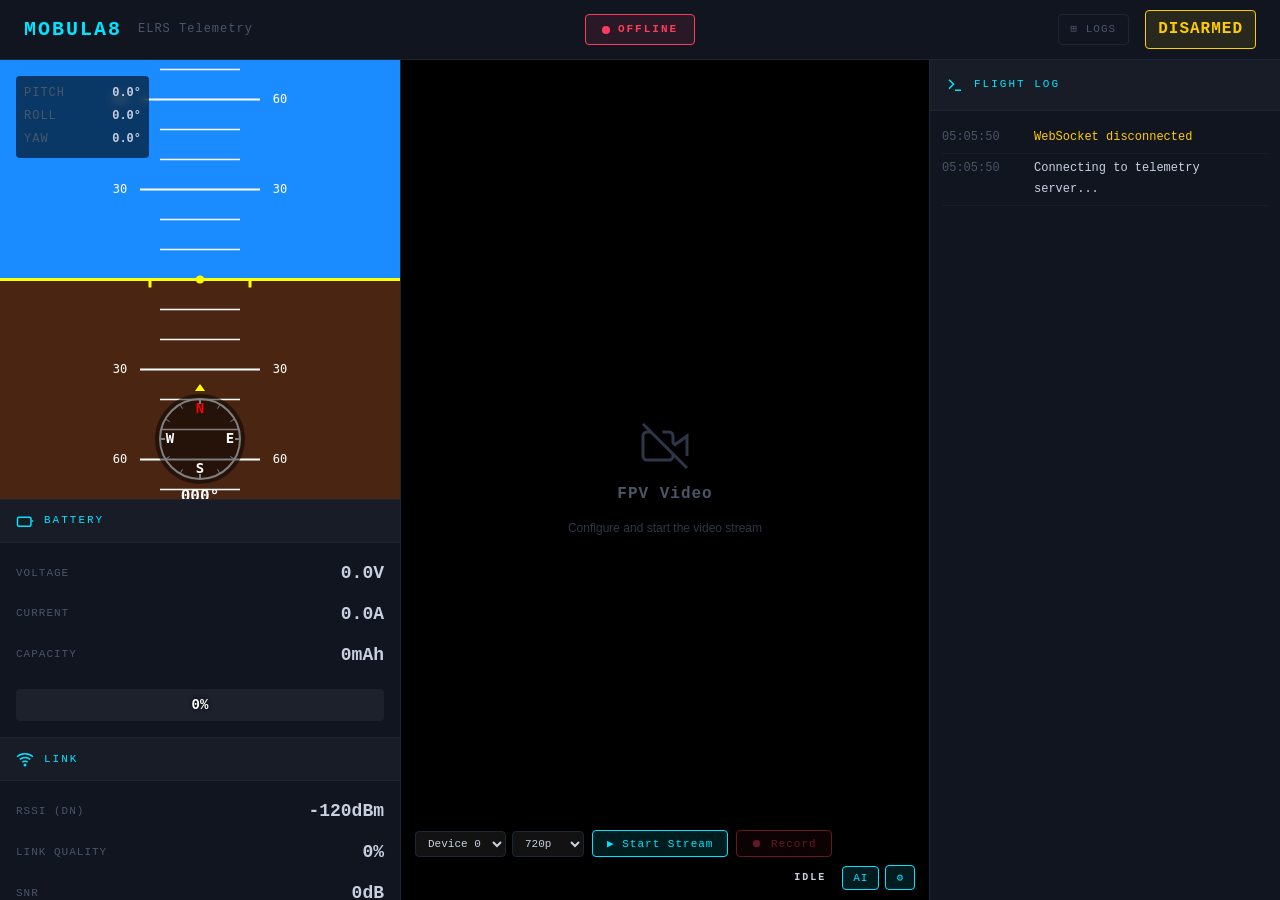
==== frontend/index.html @ e4573311 "2.5.0 — reestructuración: backend/ + frontend/ + docs/ y ARCHITECTURE.md Separación de responsabilid" ====
<!DOCTYPE html>
<html lang="en">
<head>
    <meta charset="UTF-8">
    <meta name="viewport" content="width=device-width, initial-scale=1.0">
    <title>ELRS Telemetry | Mobula8</title>
    <link rel="stylesheet" href="css/main.css">
    <style>
        /* ── Video Panel ── */
        .center-panel { position: relative; }

        .video-placeholder {
            position: absolute; inset: 0;
            display: flex; flex-direction: column;
            align-items: center; justify-content: center;
            gap: 12px; padding: 24px; text-align: center;
            background: #000;
        }
        .video-placeholder svg  { stroke: #2d3748; }
        .video-placeholder h3   { font-family: var(--font-mono); font-size: 16px; color: #4a5568; margin: 0; }
        .video-placeholder p    { font-size: 12px; color: #2d3748; margin: 0; }

        /* ── Video Controls ── */
        .video-controls {
            position: absolute; bottom: 0; left: 0; right: 0;
            display: flex; align-items: center; gap: 8px;
            padding: 10px 14px;
            background: linear-gradient(transparent, rgba(0,0,0,.85));
            flex-wrap: wrap;
        }
        .vc-group { display: flex; align-items: center; gap: 6px; }
        .vc-status-group { margin-left: auto; }

        .vc-select {
            background: rgba(255,255,255,.07);
            border: 1px solid #1e2535;
            color: var(--text-primary);
            font-family: var(--font-mono);
            font-size: 11px;
            padding: 5px 8px;
            border-radius: 4px;
            cursor: pointer;
        }
        .vc-select:focus { outline: none; border-color: var(--text-accent); }

        .vc-btn {
            font-family: var(--font-mono);
            font-size: 11px;
            letter-spacing: 1px;
            padding: 6px 14px;
            border-radius: 4px;
            border: none;
            cursor: pointer;
            transition: all .15s;
        }
        .vc-btn:disabled { opacity: .4; cursor: not-allowed; }
        .vc-btn-primary  { background: rgba(0,229,255,.12); color: var(--text-accent); border: 1px solid var(--text-accent); }
        .vc-btn-primary:hover:not(:disabled)  { background: rgba(0,229,255,.25); }
        .vc-btn-primary.active  { background: rgba(255,59,92,.12); color: var(--status-error); border-color: var(--status-error); }
        .vc-btn-danger   { background: rgba(255,59,92,.12); color: var(--status-error); border: 1px solid var(--status-error); }
        .vc-btn-danger:hover:not(:disabled)   { background: rgba(255,59,92,.25); }
        .vc-btn-danger.recording { background: rgba(255,59,92,.3); animation: blink .8s ease-in-out infinite; }

        @keyframes blink { 0%,100%{opacity:1} 50%{opacity:.5} }

        .vc-badge {
            font-family: var(--font-mono); font-size: 10px;
            letter-spacing: 2px; padding: 4px 10px;
            border-radius: 4px; font-weight: 700;
        }
        .vc-badge.idle        { background: rgba(255,255,255,.05); color: #4a5568; }
        .vc-badge.connecting  { background: rgba(255,204,0,.1);    color: var(--status-warning); }
        .vc-badge.connected   { background: rgba(0,255,136,.1);    color: var(--status-success); }
        .vc-badge.error       { background: rgba(255,59,92,.1);    color: var(--status-error); }

        .vc-rec-timer {
            font-family: var(--font-mono); font-size: 12px;
            color: var(--status-error); letter-spacing: 1px;
        }

        /* ── YOLO Panel ── */
        .yolo-panel {
            position: absolute; bottom: 44px; left: 0; right: 0;
            background: rgba(8, 12, 22, 0.97);
            border-top: 1px solid #1e2535;
            padding: 14px 16px 10px;
            display: none; flex-direction: column; gap: 10px;
            z-index: 10;
        }
        .yolo-panel.open { display: flex; }

        .yolo-header {
            display: flex; align-items: center; justify-content: space-between;
        }
        .yolo-title {
            font-family: var(--font-mono); font-size: 11px;
            color: var(--text-accent); letter-spacing: 2px;
        }
        .yolo-stats {
            font-family: var(--font-mono); font-size: 10px;
            color: var(--text-secondary);
        }
        .yolo-stats span { color: var(--text-accent); }

        /* badge sobre el video cuando YOLO está activo */
        .yolo-live-badge {
            position: absolute; top: 10px; right: 10px;
            background: rgba(0,229,255,.15); border: 1px solid var(--text-accent);
            color: var(--text-accent); font-family: var(--font-mono); font-size: 10px;
            letter-spacing: 2px; padding: 3px 8px; border-radius: 3px;
            display: none; pointer-events: none; z-index: 5;
        }
        .yolo-live-badge.visible { display: block; }

        /* ── Video Settings Panel ── */
        .video-settings-panel {
            position: absolute; bottom: 44px; left: 0; right: 0;
            background: rgba(8, 12, 22, 0.97);
            border-top: 1px solid #1e2535;
            padding: 14px 16px 10px;
            display: none; flex-direction: column; gap: 10px;
            z-index: 10;
        }
        .video-settings-panel.open { display: flex; }

        .vs-row {
            display: flex; align-items: center; gap: 10px;
        }
        .vs-label {
            font-family: var(--font-mono); font-size: 10px;
            color: var(--text-secondary); letter-spacing: 1px;
            width: 82px; flex-shrink: 0;
        }
        .vs-slider {
            flex: 1; height: 3px; cursor: pointer;
            accent-color: var(--text-accent);
        }
        .vs-value {
            font-family: var(--font-mono); font-size: 10px;
            color: var(--text-accent); width: 36px; text-align: right;
        }
    </style>
</head>
<body>
    <!-- Header -->
    <header class="app-header">
        <div class="header-left">
            <div class="logo">MOBULA8</div>
            <div class="session-info">ELRS Telemetry</div>
        </div>
        <div class="header-center">
            <div class="connection-status" id="connectionStatus">
                <span class="status-dot"></span>
                <span id="statusText">CONNECTING</span>
            </div>
        </div>
        <div class="header-right">
            <a href="/logs.html" style="font-family:var(--font-mono);font-size:11px;color:var(--text-secondary);text-decoration:none;padding:6px 12px;border:1px solid var(--border-color);border-radius:4px;letter-spacing:1px;" onmouseover="this.style.color='var(--text-accent)';this.style.borderColor='var(--text-accent)'" onmouseout="this.style.color='var(--text-secondary)';this.style.borderColor='var(--border-color)'">⊞ LOGS</a>
            <div class="flight-mode" id="flightMode">DISARMED</div>
        </div>
    </header>

    <!-- Main Grid -->
    <main class="main-grid">
        <!-- Left Panel: Horizon + Telemetry -->
        <section class="left-panel">
            <!-- Artificial Horizon -->
            <div class="horizon-container">
                <canvas id="horizonCanvas"></canvas>
                <div class="horizon-overlay">
                    <div class="attitude-values">
                        <div class="value-item">
                            <span class="label">PITCH</span>
                            <span class="value" id="pitchValue">0.0°</span>
                        </div>
                        <div class="value-item">
                            <span class="label">ROLL</span>
                            <span class="value" id="rollValue">0.0°</span>
                        </div>
                        <div class="value-item">
                            <span class="label">YAW</span>
                            <span class="value" id="yawValue">0.0°</span>
                        </div>
                    </div>
                </div>
            </div>

            <!-- Telemetry Panels -->
            <div class="telemetry-panels">
                <!-- Battery Widget -->
                <div class="telem-card">
                    <div class="card-header">
                        <svg width="18" height="18" viewBox="0 0 24 24" fill="none" stroke="currentColor" stroke-width="2">
                            <rect x="2" y="7" width="18" height="12" rx="2"/>
                            <path d="M22 11v2"/>
                        </svg>
                        <span>BATTERY</span>
                    </div>
                    <div class="card-body" id="batteryWidget">
                        <div class="metric">
                            <div class="metric-label">Voltage</div>
                            <div class="metric-value" id="batteryVoltage">0.0V</div>
                        </div>
                        <div class="metric">
                            <div class="metric-label">Current</div>
                            <div class="metric-value" id="batteryCurrent">0.0A</div>
                        </div>
                        <div class="metric">
                            <div class="metric-label">Capacity</div>
                            <div class="metric-value" id="batteryCapacity">0mAh</div>
                        </div>
                        <div class="battery-bar">
                            <div class="battery-fill" id="batteryFill" style="width: 0%"></div>
                            <span class="battery-percent" id="batteryPercent">0%</span>
                        </div>
                    </div>
                </div>

                <!-- Link Stats Widget -->
                <div class="telem-card">
                    <div class="card-header">
                        <svg width="18" height="18" viewBox="0 0 24 24" fill="none" stroke="currentColor" stroke-width="2">
                            <path d="M5 12.55a11 11 0 0 1 14.08 0"/>
                            <path d="M1.42 9a16 16 0 0 1 21.16 0"/>
                            <path d="M8.53 16.11a6 6 0 0 1 6.95 0"/>
                            <circle cx="12" cy="20" r="1"/>
                        </svg>
                        <span>LINK</span>
                    </div>
                    <div class="card-body" id="linkWidget">
                        <div class="metric">
                            <div class="metric-label">RSSI (DN)</div>
                            <div class="metric-value" id="linkRSSI">-120dBm</div>
                        </div>
                        <div class="metric">
                            <div class="metric-label">Link Quality</div>
                            <div class="metric-value" id="linkLQ">0%</div>
                        </div>
                        <div class="metric">
                            <div class="metric-label">SNR</div>
                            <div class="metric-value" id="linkSNR">0dB</div>
                        </div>
                        <div class="metric">
                            <div class="metric-label">RF Mode</div>
                            <div class="metric-value" id="linkRFMode">--</div>
                        </div>
                    </div>
                </div>
            </div>
        </section>

        <!-- Center Panel: FPV Video (WebRTC) -->
        <section class="center-panel" id="centerPanel">
            <!-- Video element -->
            <video id="fpvVideo" autoplay playsinline muted
                   style="width:100%;height:100%;object-fit:contain;background:#000;display:none;"></video>

            <!-- Overlay cuando no hay stream -->
            <div class="video-placeholder" id="videoPlaceholder">
                <svg width="48" height="48" viewBox="0 0 24 24" fill="none" stroke="currentColor" stroke-width="1.5">
                    <path d="M16 16v1a2 2 0 0 1-2 2H3a2 2 0 0 1-2-2V7a2 2 0 0 1 2-2h2m5.66 0H14a2 2 0 0 1 2 2v3.34l1 1L23 7v10"/>
                    <line x1="1" y1="1" x2="23" y2="23"/>
                </svg>
                <h3 id="videoStatusText">FPV Video</h3>
                <p id="videoStatusSub">Configure and start the video stream</p>
            </div>

            <!-- YOLO badge (visible cuando YOLO está activo) -->
            <div class="yolo-live-badge" id="yoloBadge">● AI</div>

            <!-- YOLO Panel (collapsible) -->
            <div class="yolo-panel" id="yoloPanel">
                <div class="yolo-header">
                    <span class="yolo-title">AI VISION — YOLO</span>
                    <span class="yolo-stats" id="yoloStats">
                        <span id="yoloFPS">--</span> FPS &nbsp;|&nbsp;
                        <span id="yoloCount">0</span> detections
                    </span>
                </div>
                <div class="vs-row">
                    <span class="vs-label">MODEL</span>
                    <select id="yoloModel" class="vc-select" style="flex:1;">
                        <option value="yolov8n.pt">yolov8n (fast)</option>
                        <option value="yolov8s.pt">yolov8s (balanced)</option>
                        <option value="yolov8m.pt">yolov8m (accurate)</option>
                    </select>
                </div>
                <div class="vs-row">
                    <span class="vs-label">CONFIDENCE</span>
                    <input type="range" class="vs-slider" id="yoloConf" min="10" max="95" value="50"
                           oninput="vsUpdateValue(this,'yoloConfVal')">
                    <span class="vs-value" id="yoloConfVal">50</span>
                </div>
                <div class="vs-row" style="justify-content:flex-end;gap:8px;padding-top:4px;">
                    <button class="vc-btn vc-btn-primary" id="btnYoloToggle"
                            onclick="yoloToggle()">▶ Enable AI</button>
                </div>
            </div>

            <!-- Video Settings Panel (collapsible) -->
            <div class="video-settings-panel" id="videoSettingsPanel">
                <div class="vs-row">
                    <span class="vs-label">BRIGHTNESS</span>
                    <input type="range" class="vs-slider" id="vsBrightness" min="-100" max="100" value="0"
                           oninput="vsUpdateValue(this,'vsBrightnessVal')">
                    <span class="vs-value" id="vsBrightnessVal">0</span>
                </div>
                <div class="vs-row">
                    <span class="vs-label">CONTRAST</span>
                    <input type="range" class="vs-slider" id="vsContrast" min="0" max="100" value="32"
                           oninput="vsUpdateValue(this,'vsContrastVal')">
                    <span class="vs-value" id="vsContrastVal">32</span>
                </div>
                <div class="vs-row">
                    <span class="vs-label">SATURATION</span>
                    <input type="range" class="vs-slider" id="vsSaturation" min="0" max="200" value="60"
                           oninput="vsUpdateValue(this,'vsSaturationVal')">
                    <span class="vs-value" id="vsSaturationVal">60</span>
                </div>
                <div class="vs-row">
                    <span class="vs-label">GAMMA</span>
                    <input type="range" class="vs-slider" id="vsGamma" min="10" max="300" value="100"
                           oninput="vsUpdateGamma(this)">
                    <span class="vs-value" id="vsGammaVal">1.0</span>
                </div>
                <div class="vs-row" style="justify-content:flex-end;gap:8px;padding-top:4px;">
                    <button class="vc-btn vc-btn-primary" onclick="vsRefreshDevices()">↻ Refresh</button>
                    <button class="vc-btn vc-btn-primary" onclick="vsApplyConfig()">✓ Apply</button>
                </div>
            </div>

            <!-- Video Controls Bar -->
            <div class="video-controls" id="videoControls">
                <!-- Device selector -->
                <div class="vc-group">
                    <select id="deviceSelect" class="vc-select" title="Capture device">
                        <option value="0">Device 0</option>
                    </select>
                    <select id="resSelect" class="vc-select" title="Resolution">
                        <option value="1280x720">720p</option>
                        <option value="1920x1080">1080p</option>
                        <option value="640x480">480p</option>
                    </select>
                </div>

                <!-- Stream control -->
                <div class="vc-group">
                    <button id="btnStream" class="vc-btn vc-btn-primary" onclick="videoToggle()">
                        ▶ Start Stream
                    </button>
                </div>

                <!-- Recording control -->
                <div class="vc-group">
                    <button id="btnRecord" class="vc-btn vc-btn-danger" onclick="recordToggle()" disabled>
                        ⏺ Record
                    </button>
                    <span class="vc-rec-timer" id="recTimer" style="display:none">⏺ 00:00</span>
                </div>

                <!-- Stream status + panel toggles -->
                <div class="vc-group vc-status-group">
                    <span class="vc-badge" id="vcBadge">IDLE</span>
                    <button class="vc-btn vc-btn-primary" id="btnAI"
                            onclick="toggleYoloPanel()" title="AI Vision" style="padding:5px 10px;">AI</button>
                    <button class="vc-btn vc-btn-primary" id="btnSettings"
                            onclick="toggleVideoSettings()" title="Video settings" style="padding:5px 10px;">⚙</button>
                </div>
            </div>
        </section>

        <!-- Right Panel: Flight Log -->
        <section class="right-panel">
            <div class="flight-log">
                <div class="log-header">
                    <svg width="18" height="18" viewBox="0 0 24 24" fill="none" stroke="currentColor" stroke-width="2">
                        <polyline points="4 17 10 11 4 5"/>
                        <line x1="12" y1="19" x2="20" y2="19"/>
                    </svg>
                    <span>FLIGHT LOG</span>
                </div>
                <div class="log-container" id="logContainer">
                    <div class="log-empty">Waiting for telemetry...</div>
                </div>
            </div>
        </section>
    </main>

    <!-- Scripts -->
    <script type="module" src="js/app.js"></script>
    <script type="module">
        import { VideoPlayer } from './js/modules/VideoPlayer.js';

        // ── State ──────────────────────────────────
        let player      = null;
        let recInterval = null;
        let recSeconds  = 0;
        let streaming   = false;

        // ── Init ───────────────────────────────────
        async function initVideo() {
            const videoEl = document.getElementById('fpvVideo');
            player = new VideoPlayer(videoEl, {
                onStateChange: updateVideoUI,
                onError:       (msg) => console.error('[VideoPlayer]', msg),
            });

            await loadDevices();
            await loadCurrentConfig();
        }

        async function loadDevices() {
            try {
                const devices = await player.getDevices();
                const sel     = document.getElementById('deviceSelect');
                sel.innerHTML = devices.length > 0
                    ? devices.map(d => `<option value="${d.id}">${d.name} (${d.width}x${d.height})</option>`).join('')
                    : '<option value="0">Device 0 (default)</option>';
            } catch (_) {
                // Backend sin módulo de video o sin iniciar
            }
        }

        // ── Video Settings ──────────────────────────
        // ── YOLO panel ───────────────────────────────
        let yoloEnabled   = false;
        let yoloStatTimer = null;

        window.toggleYoloPanel = function () {
            const panel = document.getElementById('yoloPanel');
            const isOpen = panel.classList.toggle('open');
            // Cerrar settings si se abre YOLO
            if (isOpen) document.getElementById('videoSettingsPanel').classList.remove('open');
            if (isOpen) loadYoloModels();
        };

        async function loadYoloModels() {
            try {
                const r = await fetch('/api/yolo/models');
                if (!r.ok) return;
                const data = await r.json();
                const sel  = document.getElementById('yoloModel');
                const all  = [...new Set([...data.defaults, ...data.custom])];
                sel.innerHTML = all.map(m =>
                    `<option value="${m}"${m === 'yolov8n.pt' ? ' selected' : ''}>${m}</option>`
                ).join('');
                if (data.custom.length > 0) {
                    const grp = document.createElement('optgroup');
                    grp.label = 'Custom';
                    data.custom.forEach(m => {
                        const o = document.createElement('option');
                        o.value = m; o.textContent = m;
                        grp.appendChild(o);
                    });
                }
            } catch (_) {}
        }

        window.yoloToggle = async function () {
            const btn   = document.getElementById('btnYoloToggle');
            const model = document.getElementById('yoloModel').value;
            const conf  = parseInt(document.getElementById('yoloConf').value) / 100;

            if (yoloEnabled) {
                // Deshabilitar
                await fetch('/api/yolo/config', {
                    method: 'POST', headers: { 'Content-Type': 'application/json' },
                    body: JSON.stringify({ enabled: false, model, confidence: conf }),
                });
                yoloEnabled = false;
                btn.textContent = '▶ Enable AI';
                btn.classList.remove('active');
                document.getElementById('yoloBadge').classList.remove('visible');
                clearInterval(yoloStatTimer); yoloStatTimer = null;
            } else {
                // Habilitar — puede tardar (descarga modelo)
                btn.textContent = '⏳ Loading...';
                btn.disabled    = true;
                try {
                    const r = await fetch('/api/yolo/config', {
                        method: 'POST', headers: { 'Content-Type': 'application/json' },
                        body: JSON.stringify({ enabled: true, model, confidence: conf }),
                    });
                    const data = await r.json();
                    if (r.ok && data.enabled) {
                        yoloEnabled = true;
                        btn.textContent = '■ Disable AI';
                        btn.classList.add('active');
                        document.getElementById('yoloBadge').classList.add('visible');
                        yoloStatTimer = setInterval(pollYoloStats, 1500);
                    } else {
                        btn.textContent = '▶ Enable AI';
                        console.error('[YOLO]', data.error || 'Error');
                    }
                } catch (e) {
                    btn.textContent = '▶ Enable AI';
                    console.error('[YOLO]', e);
                }
                btn.disabled = false;
            }
        };

        async function pollYoloStats() {
            try {
                const r    = await fetch('/api/yolo/status');
                const data = await r.json();
                if (data.model_loaded) {
                    document.getElementById('yoloFPS').textContent   = data.inf_fps ?? '--';
                    document.getElementById('yoloCount').textContent = data.detection_count ?? 0;
                }
            } catch (_) {}
        }

        window.toggleVideoSettings = function () {
            const panel = document.getElementById('videoSettingsPanel');
            const isOpen = panel.classList.toggle('open');
            // Cerrar YOLO si se abre settings
            if (isOpen) document.getElementById('yoloPanel').classList.remove('open');
        };

        window.vsUpdateValue = function (el, valId) {
            document.getElementById(valId).textContent = el.value;
        };

        window.vsUpdateGamma = function (el) {
            document.getElementById('vsGammaVal').textContent = (el.value / 100).toFixed(1);
        };

        window.vsRefreshDevices = function () { loadDevices(); };

        window.vsApplyConfig = async function () {
            const brightness = parseInt(document.getElementById('vsBrightness').value);
            const contrast   = parseInt(document.getElementById('vsContrast').value);
            const saturation = parseInt(document.getElementById('vsSaturation').value);
            const gamma      = parseInt(document.getElementById('vsGamma').value) / 100;
            try {
                await fetch('/api/video/config', {
                    method:  'POST',
                    headers: { 'Content-Type': 'application/json' },
                    body:    JSON.stringify({ brightness, contrast, saturation, gamma }),
                });
            } catch (e) {
                console.error('[VideoSettings]', e);
            }
        };

        async function loadCurrentConfig() {
            try {
                const r = await fetch('/api/video/config');
                if (!r.ok) return;
                const cfg = await r.json();
                const setSlider = (id, valId, val) => {
                    document.getElementById(id).value = val;
                    document.getElementById(valId).textContent = val;
                };
                setSlider('vsBrightness', 'vsBrightnessVal', cfg.brightness ?? 0);
                setSlider('vsContrast',   'vsContrastVal',   cfg.contrast   ?? 32);
                setSlider('vsSaturation', 'vsSaturationVal', cfg.saturation ?? 60);
                const gv = Math.round((cfg.gamma ?? 1.0) * 100);
                document.getElementById('vsGamma').value = gv;
                document.getElementById('vsGammaVal').textContent = (cfg.gamma ?? 1.0).toFixed(1);
            } catch (_) {}
        }

        // ── Stream toggle ───────────────────────────
        window.videoToggle = async function () {
            if (!player) return;

            if (streaming) {
                // Detener
                if (player.recording) await recordToggle();
                await player.disconnect();
                streaming = false;
                document.getElementById('fpvVideo').style.display       = 'none';
                document.getElementById('videoPlaceholder').style.display = '';
            } else {
                // Iniciar
                const [w, h] = document.getElementById('resSelect').value.split('x').map(Number);
                const device = parseInt(document.getElementById('deviceSelect').value);
                streaming = true;
                await player.connect({ device_id: device, width: w, height: h, fps: 30 });
            }
        };

        // ── Record toggle ───────────────────────────
        window.recordToggle = async function () {
            if (!player || !streaming) return;

            if (player.recording) {
                await player.stopRecording();
                clearInterval(recInterval);
                recInterval = null;
                document.getElementById('recTimer').style.display = 'none';
            } else {
                await player.startRecording();
                recSeconds  = 0;
                recInterval = setInterval(() => {
                    recSeconds++;
                    const m = String(Math.floor(recSeconds / 60)).padStart(2, '0');
                    const s = String(recSeconds % 60).padStart(2, '0');
                    document.getElementById('recTimer').textContent = `⏺ ${m}:${s}`;
                }, 1000);
                document.getElementById('recTimer').style.display = '';
            }
        };

        // ── Update UI ───────────────────────────────
        function updateVideoUI({ state, recording }) {
            // FIX v2.4.1: sincronizar el flag `streaming` con el estado real.
            // Antes, tras un error, `streaming` quedaba en true y el botón
            // "Retry" ejecutaba disconnect() en lugar de reconectar.
            streaming = (state === 'connected' || state === 'connecting');

            const badge    = document.getElementById('vcBadge');
            const btnStr   = document.getElementById('btnStream');
            const btnRec   = document.getElementById('btnRecord');
            const videoEl  = document.getElementById('fpvVideo');
            const placeholder = document.getElementById('videoPlaceholder');
            const statusTxt   = document.getElementById('videoStatusText');
            const statusSub   = document.getElementById('videoStatusSub');

            // Badge
            badge.className  = `vc-badge ${state}`;
            badge.textContent = state.toUpperCase();

            // Stream button
            if (state === 'connecting') {
                btnStr.textContent = '⏳ Connecting...';
                btnStr.disabled    = true;
                btnStr.className   = 'vc-btn vc-btn-primary';
            } else if (state === 'connected') {
                btnStr.textContent = '■ Stop Stream';
                btnStr.disabled    = false;
                btnStr.className   = 'vc-btn vc-btn-primary active';
                btnRec.disabled    = false;
                videoEl.style.display       = 'block';
                placeholder.style.display   = 'none';
            } else if (state === 'error') {
                btnStr.textContent = '▶ Retry';
                btnStr.disabled    = false;
                btnStr.className   = 'vc-btn vc-btn-primary';
                statusTxt.textContent = 'Connection Error';
                statusSub.textContent = 'Check that the capture device is connected';
                placeholder.style.display   = '';
                videoEl.style.display       = 'none';
                btnRec.disabled = true;
            } else {
                btnStr.textContent = '▶ Start Stream';
                btnStr.disabled    = false;
                btnStr.className   = 'vc-btn vc-btn-primary';
                btnRec.disabled    = true;
            }

            // Record button
            if (recording) {
                btnRec.textContent = '⏹ Stop Rec';
                btnRec.className   = 'vc-btn vc-btn-danger recording';
            } else {
                btnRec.textContent = '⏺ Record';
                btnRec.className   = 'vc-btn vc-btn-danger';
            }
        }

        // Arrancar cuando el DOM esté listo
        document.addEventListener('DOMContentLoaded', initVideo);
    </script>
</body>
</html>
---- frontend/css/main.css ----
/* ═══════════════════════════════════════════════════════════════
   ELRS Telemetry UI - Main Stylesheet
   Vanilla JS - Zero dependencies
   ═══════════════════════════════════════════════════════════════ */

/* ── CSS Variables (Design Tokens) ── */
:root {
    /* Colors */
    --bg-primary: #0a0c10;
    --bg-secondary: #111520;
    --bg-tertiary: #1e2535;
    --border-color: #1e2535;
    
    --text-primary: #c8d0e0;
    --text-secondary: #4a5568;
    --text-accent: #00e5ff;
    
    --status-success: #00ff88;
    --status-warning: #ffcc00;
    --status-error: #ff3b5c;
    
    /* Spacing */
    --space-xs: 4px;
    --space-sm: 8px;
    --space-md: 16px;
    --space-lg: 24px;
    --space-xl: 32px;
    
    /* Typography */
    --font-mono: 'Courier New', Consolas, monospace;
    --font-sans: -apple-system, BlinkMacSystemFont, 'Segoe UI', sans-serif;
    
    /* Transitions */
    --transition-fast: 0.15s ease;
    --transition-normal: 0.3s ease;
}

/* ── Reset ── */
*, *::before, *::after {
    box-sizing: border-box;
    margin: 0;
    padding: 0;
}

html, body {
    width: 100%;
    height: 100%;
    overflow: hidden;
}

body {
    font-family: var(--font-sans);
    background: var(--bg-primary);
    color: var(--text-primary);
    line-height: 1.6;
    -webkit-font-smoothing: antialiased;
    -moz-osx-font-smoothing: grayscale;
}

/* ── Header ── */
.app-header {
    height: 60px;
    background: var(--bg-secondary);
    border-bottom: 1px solid var(--border-color);
    display: grid;
    grid-template-columns: 1fr auto 1fr;
    align-items: center;
    padding: 0 var(--space-lg);
    gap: var(--space-lg);
    flex-shrink: 0;
}

.header-left,
.header-right {
    display: flex;
    align-items: center;
    gap: var(--space-md);
}

.header-right {
    justify-content: flex-end;
}

.logo {
    font-family: var(--font-mono);
    font-size: 20px;
    font-weight: 700;
    color: var(--text-accent);
    letter-spacing: 2px;
}

.session-info {
    font-family: var(--font-mono);
    font-size: 12px;
    color: var(--text-secondary);
    letter-spacing: 1px;
}

.connection-status {
    display: flex;
    align-items: center;
    gap: var(--space-sm);
    padding: 6px 16px;
    border-radius: 4px;
    font-family: var(--font-mono);
    font-size: 11px;
    letter-spacing: 2px;
    font-weight: 600;
    transition: all var(--transition-normal);
}

.connection-status.connected {
    background: rgba(0, 255, 136, 0.1);
    color: var(--status-success);
    border: 1px solid var(--status-success);
}

.connection-status.connecting {
    background: rgba(255, 204, 0, 0.1);
    color: var(--status-warning);
    border: 1px solid var(--status-warning);
}

.connection-status.disconnected {
    background: rgba(255, 59, 92, 0.1);
    color: var(--status-error);
    border: 1px solid var(--status-error);
}

.status-dot {
    width: 8px;
    height: 8px;
    border-radius: 50%;
    background: currentColor;
    animation: pulse 2s ease-in-out infinite;
}

@keyframes pulse {
    0%, 100% { opacity: 1; }
    50% { opacity: 0.4; }
}

.flight-mode {
    font-family: var(--font-mono);
    font-size: 16px;
    font-weight: 700;
    color: var(--status-warning);
    letter-spacing: 1px;
    padding: 6px 12px;
    background: rgba(255, 204, 0, 0.1);
    border: 1px solid var(--status-warning);
    border-radius: 4px;
}

/* ── Main Grid Layout ── */
.main-grid {
    display: grid;
    grid-template-columns: 400px 1fr 350px;
    gap: 1px;
    background: var(--border-color);
    height: calc(100vh - 60px);
    overflow: hidden;
}

.left-panel,
.center-panel,
.right-panel {
    background: var(--bg-primary);
    overflow: hidden;
    display: flex;
    flex-direction: column;
}

/* ── Left Panel ── */
.left-panel {
    gap: 1px;
    background: var(--border-color);
}

/* Artificial Horizon Container */
.horizon-container {
    flex: 1;
    background: #000;
    position: relative;
    min-height: 300px;
}

#horizonCanvas {
    width: 100%;
    height: 100%;
    display: block;
}

.horizon-overlay {
    position: absolute;
    top: var(--space-md);
    left: var(--space-md);
    background: rgba(0, 0, 0, 0.6);
    padding: var(--space-sm);
    border-radius: 4px;
    backdrop-filter: blur(4px);
}

.attitude-values {
    display: flex;
    flex-direction: column;
    gap: var(--space-xs);
}

.value-item {
    display: flex;
    justify-content: space-between;
    gap: var(--space-md);
    font-family: var(--font-mono);
    font-size: 12px;
}

.value-item .label {
    color: var(--text-secondary);
    letter-spacing: 1px;
}

.value-item .value {
    color: var(--text-primary);
    font-weight: 600;
    min-width: 60px;
    text-align: right;
}

/* Telemetry Panels */
.telemetry-panels {
    display: flex;
    flex-direction: column;
    gap: 1px;
    background: var(--border-color);
    max-height: 400px;
    overflow-y: auto;
}

.telem-card {
    background: var(--bg-secondary);
}

.card-header {
    display: flex;
    align-items: center;
    gap: 10px;
    padding: 12px 16px;
    background: rgba(255, 255, 255, 0.03);
    border-bottom: 1px solid var(--border-color);
    font-family: var(--font-mono);
    font-size: 11px;
    letter-spacing: 2px;
    color: var(--text-accent);
}

.card-header svg {
    stroke: currentColor;
}

.card-body {
    padding: var(--space-md);
    display: flex;
    flex-direction: column;
    gap: 12px;
}

.metric {
    display: flex;
    justify-content: space-between;
    align-items: center;
}

.metric-label {
    font-size: 11px;
    color: var(--text-secondary);
    font-family: var(--font-mono);
    letter-spacing: 1px;
    text-transform: uppercase;
}

.metric-value {
    font-size: 18px;
    font-weight: 600;
    font-family: var(--font-mono);
    color: var(--text-primary);
    transition: color var(--transition-normal);
}

/* Battery Bar */
.battery-bar {
    position: relative;
    height: 32px;
    background: rgba(255, 255, 255, 0.05);
    border-radius: 4px;
    overflow: hidden;
    margin-top: var(--space-sm);
}

.battery-fill {
    height: 100%;
    transition: width var(--transition-normal), background var(--transition-normal);
    background: var(--status-success);
}

.battery-percent {
    position: absolute;
    top: 50%;
    left: 50%;
    transform: translate(-50%, -50%);
    font-family: var(--font-mono);
    font-size: 14px;
    font-weight: 700;
    color: #fff;
    text-shadow: 0 0 4px #000;
}

/* ── Center Panel (Video) ── */
.video-placeholder {
    display: flex;
    flex-direction: column;
    align-items: center;
    justify-content: center;
    height: 100%;
    gap: var(--space-md);
    padding: var(--space-xl);
    text-align: center;
}

.video-placeholder svg {
    stroke: var(--text-secondary);
}

.video-placeholder h3 {
    font-family: var(--font-mono);
    font-size: 18px;
    color: var(--text-primary);
    letter-spacing: 1px;
}

.video-placeholder p {
    font-size: 14px;
    color: var(--text-secondary);
}

.video-info {
    display: flex;
    flex-direction: column;
    gap: var(--space-sm);
    margin-top: var(--space-lg);
    padding: var(--space-md);
    background: rgba(255, 255, 255, 0.02);
    border: 1px solid var(--border-color);
    border-radius: 6px;
    min-width: 300px;
}

.info-item {
    display: flex;
    justify-content: space-between;
    align-items: center;
    font-family: var(--font-mono);
    font-size: 12px;
}

.info-item .label {
    color: var(--text-secondary);
    letter-spacing: 1px;
}

.info-item .value {
    color: var(--text-primary);
    font-weight: 600;
}

/* ── Right Panel (Flight Log) ── */
.flight-log {
    display: flex;
    flex-direction: column;
    height: 100%;
    background: var(--bg-secondary);
}

.log-header {
    display: flex;
    align-items: center;
    gap: 10px;
    padding: var(--space-md);
    background: rgba(255, 255, 255, 0.03);
    border-bottom: 1px solid var(--border-color);
    font-family: var(--font-mono);
    font-size: 11px;
    letter-spacing: 2px;
    color: var(--text-accent);
}

.log-header svg {
    stroke: currentColor;
}

.log-container {
    flex: 1;
    padding: 12px;
    overflow-y: auto;
    font-family: var(--font-mono);
    font-size: 12px;
    line-height: 1.8;
}

.log-container::-webkit-scrollbar {
    width: 6px;
}

.log-container::-webkit-scrollbar-track {
    background: rgba(255, 255, 255, 0.02);
}

.log-container::-webkit-scrollbar-thumb {
    background: rgba(255, 255, 255, 0.1);
    border-radius: 3px;
}

.log-empty {
    color: var(--text-secondary);
    text-align: center;
    padding: var(--space-lg);
    font-style: italic;
}

.log-entry {
    display: flex;
    gap: 12px;
    padding: 4px 0;
    border-bottom: 1px solid rgba(255, 255, 255, 0.03);
}

.log-timestamp {
    color: var(--text-secondary);
    min-width: 80px;
    flex-shrink: 0;
}

.log-message {
    flex: 1;
    color: var(--text-primary);
}

.log-message.success { color: var(--status-success); }
.log-message.warning { color: var(--status-warning); }
.log-message.error { color: var(--status-error); }

/* ── Responsive ── */
@media (max-width: 1200px) {
    .main-grid {
        grid-template-columns: 350px 1fr 300px;
    }
}

@media (max-width: 900px) {
    .main-grid {
        grid-template-columns: 1fr;
        grid-template-rows: 1fr auto auto;
    }
    
    .right-panel {
        max-height: 200px;
    }
}

@media (max-width: 600px) {
    .app-header {
        grid-template-columns: 1fr;
        height: auto;
        padding: var(--space-sm);
    }
    
    .header-center,
    .header-right {
        justify-content: center;
    }
    
    .main-grid {
        height: calc(100vh - 120px);
    }
}
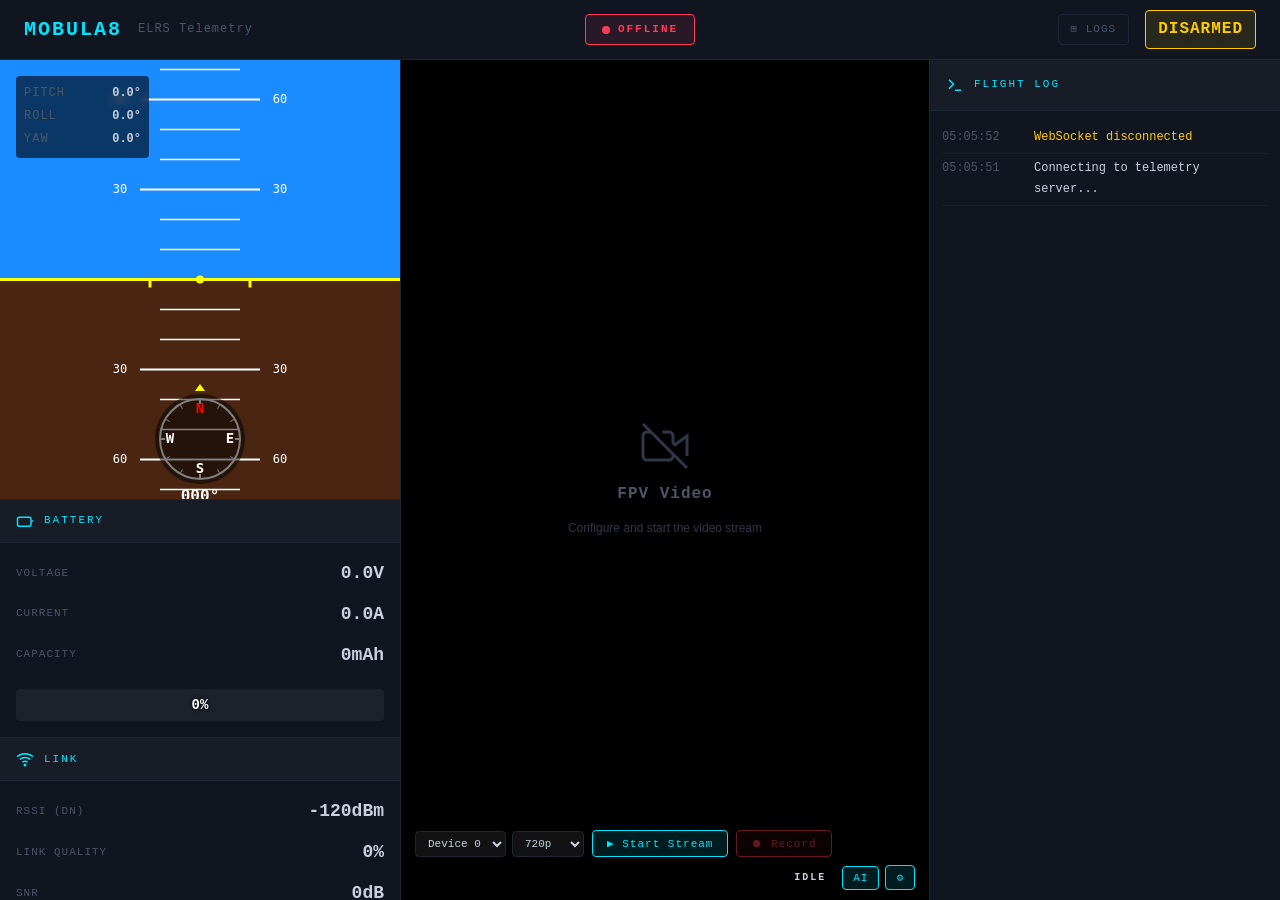
==== commit e5f6235d: "2.6.0 — pipeline de visión: cascada seg+YOLO desacoplada del stream, LatencyGovernor y guía de fine-" ====
--- a/frontend/index.html
+++ b/frontend/index.html
@@ -268,17 +268,19 @@
             <!-- YOLO badge (visible cuando YOLO está activo) -->
             <div class="yolo-live-badge" id="yoloBadge">● AI</div>
 
-            <!-- YOLO Panel (collapsible) -->
+            <!-- AI Vision Panel (collapsible): segmentación + detección YOLO -->
             <div class="yolo-panel" id="yoloPanel">
                 <div class="yolo-header">
-                    <span class="yolo-title">AI VISION — YOLO</span>
+                    <span class="yolo-title">AI VISION — SEG + YOLO</span>
                     <span class="yolo-stats" id="yoloStats">
                         <span id="yoloFPS">--</span> FPS &nbsp;|&nbsp;
-                        <span id="yoloCount">0</span> detections
+                        <span id="yoloCount">0</span> det &nbsp;|&nbsp;
+                        <span id="visionLat">--</span> ms &nbsp;|&nbsp;
+                        Vmax <span id="visionVmax">--</span> m/s
                     </span>
                 </div>
                 <div class="vs-row">
-                    <span class="vs-label">MODEL</span>
+                    <span class="vs-label">DETECT</span>
                     <select id="yoloModel" class="vc-select" style="flex:1;">
                         <option value="yolov8n.pt">yolov8n (fast)</option>
                         <option value="yolov8s.pt">yolov8s (balanced)</option>
@@ -291,9 +293,22 @@
                            oninput="vsUpdateValue(this,'yoloConfVal')">
                     <span class="vs-value" id="yoloConfVal">50</span>
                 </div>
+                <div class="vs-row">
+                    <span class="vs-label">SEGMENT</span>
+                    <select id="segModel" class="vc-select" style="flex:1;">
+                        <option value="yolov8n-seg.pt">yolov8n-seg (fast)</option>
+                        <option value="yolov8s-seg.pt">yolov8s-seg (accurate)</option>
+                    </select>
+                    <select id="segFocus" class="vc-select" title="mask: suprime el fondo antes del detector | overlay: solo visual">
+                        <option value="mask">mask</option>
+                        <option value="overlay">overlay</option>
+                    </select>
+                </div>
                 <div class="vs-row" style="justify-content:flex-end;gap:8px;padding-top:4px;">
+                    <button class="vc-btn vc-btn-primary" id="btnSegToggle"
+                            onclick="segToggle()">▶ Enable SEG</button>
                     <button class="vc-btn vc-btn-primary" id="btnYoloToggle"
-                            onclick="yoloToggle()">▶ Enable AI</button>
+                            onclick="yoloToggle()">▶ Enable DETECT</button>
                 </div>
             </div>
 
@@ -422,92 +437,102 @@
         }
 
         // ── Video Settings ──────────────────────────
-        // ── YOLO panel ───────────────────────────────
-        let yoloEnabled   = false;
-        let yoloStatTimer = null;
+        // ── AI Vision panel (segmentación + detección) ──
+        let yoloEnabled     = false;
+        let segEnabled      = false;
+        let visionStatTimer = null;
 
         window.toggleYoloPanel = function () {
             const panel = document.getElementById('yoloPanel');
             const isOpen = panel.classList.toggle('open');
-            // Cerrar settings si se abre YOLO
+            // Cerrar settings si se abre el panel AI
             if (isOpen) document.getElementById('videoSettingsPanel').classList.remove('open');
-            if (isOpen) loadYoloModels();
-        };
-
-        async function loadYoloModels() {
+            if (isOpen) loadVisionModels();
+        };
+
+        function fillModelSelect(selId, models, preferred) {
+            const all = [...new Set([...models.defaults, ...models.custom])];
+            document.getElementById(selId).innerHTML = all.map(m =>
+                `<option value="${m}"${m === preferred ? ' selected' : ''}>${m}</option>`
+            ).join('');
+        }
+
+        async function loadVisionModels() {
             try {
-                const r = await fetch('/api/yolo/models');
+                const r = await fetch('/api/vision/models');
                 if (!r.ok) return;
                 const data = await r.json();
-                const sel  = document.getElementById('yoloModel');
-                const all  = [...new Set([...data.defaults, ...data.custom])];
-                sel.innerHTML = all.map(m =>
-                    `<option value="${m}"${m === 'yolov8n.pt' ? ' selected' : ''}>${m}</option>`
-                ).join('');
-                if (data.custom.length > 0) {
-                    const grp = document.createElement('optgroup');
-                    grp.label = 'Custom';
-                    data.custom.forEach(m => {
-                        const o = document.createElement('option');
-                        o.value = m; o.textContent = m;
-                        grp.appendChild(o);
-                    });
-                }
+                fillModelSelect('yoloModel', data.detection,    'yolov8n.pt');
+                fillModelSelect('segModel',  data.segmentation, 'yolov8n-seg.pt');
             } catch (_) {}
+        }
+
+        function updateVisionUI() {
+            const anyOn = yoloEnabled || segEnabled;
+            document.getElementById('yoloBadge').classList.toggle('visible', anyOn);
+            if (anyOn && !visionStatTimer) {
+                visionStatTimer = setInterval(pollVisionStats, 1500);
+            } else if (!anyOn && visionStatTimer) {
+                clearInterval(visionStatTimer); visionStatTimer = null;
+            }
+        }
+
+        async function toggleStage(btn, url, body, enabling, labelOn, labelOff) {
+            btn.textContent = '⏳ Loading...';
+            btn.disabled    = true;
+            let ok = false;
+            try {
+                const r    = await fetch(url, {
+                    method: 'POST', headers: { 'Content-Type': 'application/json' },
+                    body: JSON.stringify(body),
+                });
+                const data = await r.json();
+                ok = r.ok && data.enabled === enabling;
+                if (!ok) console.error('[Vision]', data.error || 'Error');
+            } catch (e) {
+                console.error('[Vision]', e);
+            }
+            const on = enabling ? ok : !ok;
+            btn.textContent = on ? labelOn : labelOff;
+            btn.classList.toggle('active', on);
+            btn.disabled = false;
+            return ok;
         }
 
         window.yoloToggle = async function () {
             const btn   = document.getElementById('btnYoloToggle');
             const model = document.getElementById('yoloModel').value;
             const conf  = parseInt(document.getElementById('yoloConf').value) / 100;
-
-            if (yoloEnabled) {
-                // Deshabilitar
-                await fetch('/api/yolo/config', {
-                    method: 'POST', headers: { 'Content-Type': 'application/json' },
-                    body: JSON.stringify({ enabled: false, model, confidence: conf }),
-                });
-                yoloEnabled = false;
-                btn.textContent = '▶ Enable AI';
-                btn.classList.remove('active');
-                document.getElementById('yoloBadge').classList.remove('visible');
-                clearInterval(yoloStatTimer); yoloStatTimer = null;
-            } else {
-                // Habilitar — puede tardar (descarga modelo)
-                btn.textContent = '⏳ Loading...';
-                btn.disabled    = true;
-                try {
-                    const r = await fetch('/api/yolo/config', {
-                        method: 'POST', headers: { 'Content-Type': 'application/json' },
-                        body: JSON.stringify({ enabled: true, model, confidence: conf }),
-                    });
-                    const data = await r.json();
-                    if (r.ok && data.enabled) {
-                        yoloEnabled = true;
-                        btn.textContent = '■ Disable AI';
-                        btn.classList.add('active');
-                        document.getElementById('yoloBadge').classList.add('visible');
-                        yoloStatTimer = setInterval(pollYoloStats, 1500);
-                    } else {
-                        btn.textContent = '▶ Enable AI';
-                        console.error('[YOLO]', data.error || 'Error');
-                    }
-                } catch (e) {
-                    btn.textContent = '▶ Enable AI';
-                    console.error('[YOLO]', e);
-                }
-                btn.disabled = false;
-            }
-        };
-
-        async function pollYoloStats() {
+            const ok = await toggleStage(btn, '/api/yolo/config',
+                { enabled: !yoloEnabled, model, confidence: conf },
+                !yoloEnabled, '■ Disable DETECT', '▶ Enable DETECT');
+            if (ok) yoloEnabled = !yoloEnabled;
+            updateVisionUI();
+        };
+
+        window.segToggle = async function () {
+            const btn   = document.getElementById('btnSegToggle');
+            const model = document.getElementById('segModel').value;
+            const focus = document.getElementById('segFocus').value;
+            const ok = await toggleStage(btn, '/api/segmentation/config',
+                { enabled: !segEnabled, model, focus_mode: focus },
+                !segEnabled, '■ Disable SEG', '▶ Enable SEG');
+            if (ok) segEnabled = !segEnabled;
+            updateVisionUI();
+        };
+
+        async function pollVisionStats() {
             try {
-                const r    = await fetch('/api/yolo/status');
+                const r    = await fetch('/api/vision/status');
                 const data = await r.json();
-                if (data.model_loaded) {
-                    document.getElementById('yoloFPS').textContent   = data.inf_fps ?? '--';
-                    document.getElementById('yoloCount').textContent = data.detection_count ?? 0;
-                }
+                if (!data.active) return;
+                document.getElementById('yoloFPS').textContent   = data.latency?.vision_fps ?? '--';
+                document.getElementById('yoloCount').textContent = data.detection?.detection_count ?? 0;
+                document.getElementById('visionLat').textContent = Math.round(data.latency?.pipeline_ms ?? 0);
+                const gov = data.governor || {};
+                document.getElementById('visionVmax').textContent =
+                    gov.mode === 'active' ? gov.max_speed_ms.toFixed(1) :
+                    gov.mode === 'stale'  ? 'HOVER' : '--';
             } catch (_) {}
         }
 
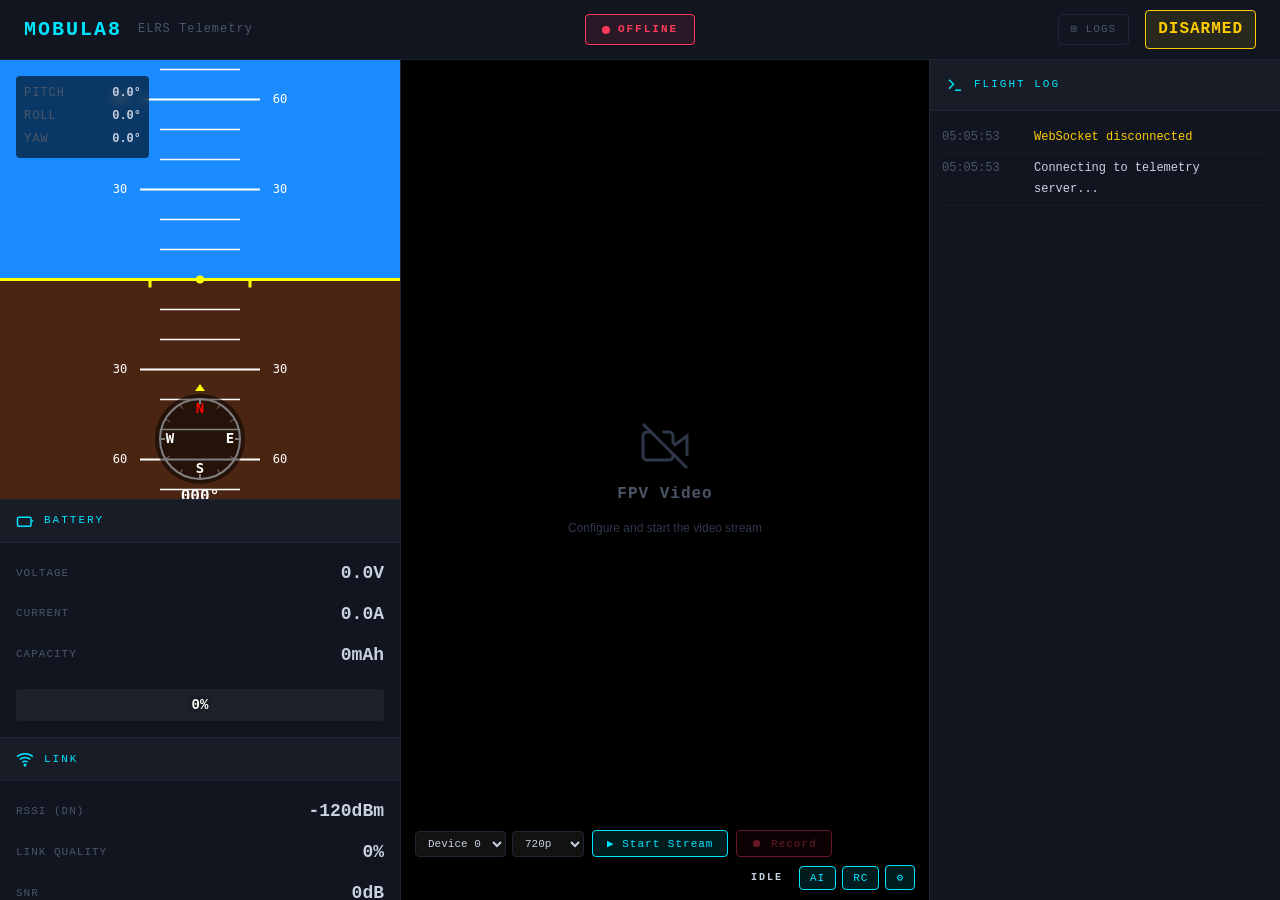
==== commit e35eefbe: "2.7.0 — Fase 3: inyección de comandos RC hacia la TX12 con deadman switch - command_injector.py: fra" ====
--- a/frontend/index.html
+++ b/frontend/index.html
@@ -101,6 +101,20 @@
             color: var(--text-secondary);
         }
         .yolo-stats span { color: var(--text-accent); }
+
+        /* indicadores del panel RC */
+        .rc-fs-badge {
+            font-family: var(--font-mono); font-size: 10px; letter-spacing: 1px;
+            padding: 2px 8px; border-radius: 3px;
+            background: rgba(255,255,255,.05); color: #4a5568;
+        }
+        .rc-fs-badge.failsafe { background: rgba(255,204,0,.15); color: var(--status-warning); }
+        .rc-fs-badge.live     { background: rgba(0,255,136,.12); color: var(--status-success); }
+        .rc-warn {
+            font-family: var(--font-mono); font-size: 9px;
+            color: var(--status-warning); letter-spacing: .5px;
+            margin-right: auto; align-self: center;
+        }
 
         /* badge sobre el video cuando YOLO está activo */
         .yolo-live-badge {
@@ -312,6 +326,53 @@
                 </div>
             </div>
 
+            <!-- RC Inject Panel (collapsible) — Fase 3, pendiente validación de protocolo -->
+            <div class="yolo-panel" id="rcPanel">
+                <div class="yolo-header">
+                    <span class="yolo-title">RC INJECT — FASE 3</span>
+                    <span class="yolo-stats">
+                        <span id="rcFrames">0</span> frames &nbsp;
+                        <span class="rc-fs-badge" id="rcFsBadge">OFF</span>
+                    </span>
+                </div>
+                <div class="vs-row">
+                    <span class="vs-label">THROTTLE</span>
+                    <input type="range" class="vs-slider" id="rcThr" min="988" max="2012" value="988"
+                           oninput="rcSliderInput(this,'rcThrVal')">
+                    <span class="vs-value" id="rcThrVal">988</span>
+                </div>
+                <div class="vs-row">
+                    <span class="vs-label">ROLL</span>
+                    <input type="range" class="vs-slider" id="rcRoll" min="988" max="2012" value="1500"
+                           oninput="rcSliderInput(this,'rcRollVal')">
+                    <span class="vs-value" id="rcRollVal">1500</span>
+                </div>
+                <div class="vs-row">
+                    <span class="vs-label">PITCH</span>
+                    <input type="range" class="vs-slider" id="rcPitch" min="988" max="2012" value="1500"
+                           oninput="rcSliderInput(this,'rcPitchVal')">
+                    <span class="vs-value" id="rcPitchVal">1500</span>
+                </div>
+                <div class="vs-row">
+                    <span class="vs-label">YAW</span>
+                    <input type="range" class="vs-slider" id="rcYaw" min="988" max="2012" value="1500"
+                           oninput="rcSliderInput(this,'rcYawVal')">
+                    <span class="vs-value" id="rcYawVal">1500</span>
+                </div>
+                <div class="vs-row">
+                    <span class="vs-label">GAMEPAD</span>
+                    <input type="checkbox" id="rcGamepad" style="accent-color:var(--text-accent);">
+                    <span class="vs-value" id="rcGamepadName"
+                          style="width:auto;flex:1;text-align:left;">no detectado</span>
+                </div>
+                <div class="vs-row" style="justify-content:flex-end;gap:8px;padding-top:4px;">
+                    <span class="rc-warn">⚠ protocolo TX12 sin validar (docs/RC_INJECTION.md)</span>
+                    <button class="vc-btn vc-btn-primary" onclick="rcCenter()">◎ Center</button>
+                    <button class="vc-btn vc-btn-primary" id="btnRcToggle"
+                            onclick="rcToggle()">▶ Enable RC</button>
+                </div>
+            </div>
+
             <!-- Video Settings Panel (collapsible) -->
             <div class="video-settings-panel" id="videoSettingsPanel">
                 <div class="vs-row">
@@ -378,6 +439,8 @@
                     <span class="vc-badge" id="vcBadge">IDLE</span>
                     <button class="vc-btn vc-btn-primary" id="btnAI"
                             onclick="toggleYoloPanel()" title="AI Vision" style="padding:5px 10px;">AI</button>
+                    <button class="vc-btn vc-btn-primary" id="btnRC"
+                            onclick="toggleRcPanel()" title="RC command injection" style="padding:5px 10px;">RC</button>
                     <button class="vc-btn vc-btn-primary" id="btnSettings"
                             onclick="toggleVideoSettings()" title="Video settings" style="padding:5px 10px;">⚙</button>
                 </div>
@@ -445,9 +508,12 @@
         window.toggleYoloPanel = function () {
             const panel = document.getElementById('yoloPanel');
             const isOpen = panel.classList.toggle('open');
-            // Cerrar settings si se abre el panel AI
-            if (isOpen) document.getElementById('videoSettingsPanel').classList.remove('open');
-            if (isOpen) loadVisionModels();
+            // Solo un panel abierto a la vez
+            if (isOpen) {
+                document.getElementById('videoSettingsPanel').classList.remove('open');
+                document.getElementById('rcPanel').classList.remove('open');
+                loadVisionModels();
+            }
         };
 
         function fillModelSelect(selId, models, preferred) {
@@ -539,9 +605,129 @@
         window.toggleVideoSettings = function () {
             const panel = document.getElementById('videoSettingsPanel');
             const isOpen = panel.classList.toggle('open');
-            // Cerrar YOLO si se abre settings
-            if (isOpen) document.getElementById('yoloPanel').classList.remove('open');
-        };
+            // Solo un panel abierto a la vez
+            if (isOpen) {
+                document.getElementById('yoloPanel').classList.remove('open');
+                document.getElementById('rcPanel').classList.remove('open');
+            }
+        };
+
+        // ── RC Inject panel (Fase 3) ─────────────────
+        // Envío continuo a 10 Hz por WS: el deadman del backend (500 ms)
+        // corta a failsafe si el navegador muere o se pierde la conexión.
+        let rcEnabled   = false;
+        let rcWs        = null;
+        let rcSendTimer = null;
+        let rcPollTimer = null;
+
+        window.toggleRcPanel = function () {
+            const panel = document.getElementById('rcPanel');
+            const isOpen = panel.classList.toggle('open');
+            if (isOpen) {
+                document.getElementById('yoloPanel').classList.remove('open');
+                document.getElementById('videoSettingsPanel').classList.remove('open');
+            }
+        };
+
+        window.rcSliderInput = function (el, valId) {
+            document.getElementById(valId).textContent = el.value;
+        };
+
+        function rcSetSliders(ch) {
+            const map = { rcRoll: ch[0], rcPitch: ch[1], rcThr: ch[2], rcYaw: ch[3] };
+            for (const [id, us] of Object.entries(map)) {
+                document.getElementById(id).value = us;
+                document.getElementById(id + 'Val').textContent = Math.round(us);
+            }
+        }
+
+        function rcReadChannels() {
+            // Gamepad Mode 2: stick izq = throttle/yaw, stick der = roll/pitch
+            if (document.getElementById('rcGamepad').checked) {
+                const gp = navigator.getGamepads?.()[0];
+                if (gp) {
+                    const toUs  = v => Math.max(988, Math.min(2012, Math.round(1500 + v * 512)));
+                    const ch = {
+                        throttle: toUs(-gp.axes[1]),
+                        yaw:      toUs(gp.axes[0]),
+                        roll:     toUs(gp.axes[2] ?? 0),
+                        pitch:    toUs(-(gp.axes[3] ?? 0)),
+                    };
+                    rcSetSliders([ch.roll, ch.pitch, ch.throttle, ch.yaw]);
+                    return ch;
+                }
+            }
+            return {
+                throttle: parseInt(document.getElementById('rcThr').value),
+                roll:     parseInt(document.getElementById('rcRoll').value),
+                pitch:    parseInt(document.getElementById('rcPitch').value),
+                yaw:      parseInt(document.getElementById('rcYaw').value),
+            };
+        }
+
+        function rcConnectWs() {
+            rcWs = new WebSocket(`ws://${location.host}/ws/rc`);
+            rcWs.onclose = () => { rcWs = null; };
+        }
+
+        window.rcToggle = async function () {
+            const btn = document.getElementById('btnRcToggle');
+            try {
+                const r = await fetch('/api/rc/config', {
+                    method: 'POST', headers: { 'Content-Type': 'application/json' },
+                    body: JSON.stringify({ enabled: !rcEnabled, rate_hz: 50, deadman_ms: 500 }),
+                });
+                const data = await r.json();
+                if (!r.ok) { console.error('[RC]', data.error); return; }
+                rcEnabled = data.enabled;
+            } catch (e) { console.error('[RC]', e); return; }
+
+            btn.textContent = rcEnabled ? '■ Disable RC' : '▶ Enable RC';
+            btn.classList.toggle('active', rcEnabled);
+            if (rcEnabled) {
+                rcSetSliders([1500, 1500, 988, 1500]);  // arranca en failsafe
+                rcConnectWs();
+                rcSendTimer = setInterval(() => {
+                    if (!rcWs || rcWs.readyState !== WebSocket.OPEN) {
+                        if (!rcWs) rcConnectWs();
+                        return;
+                    }
+                    rcWs.send(JSON.stringify({ channels: rcReadChannels() }));
+                }, 100);
+                rcPollTimer = setInterval(pollRcStatus, 1000);
+            } else {
+                clearInterval(rcSendTimer); rcSendTimer = null;
+                clearInterval(rcPollTimer); rcPollTimer = null;
+                if (rcWs) { rcWs.close(); rcWs = null; }
+                document.getElementById('rcFsBadge').textContent = 'OFF';
+                document.getElementById('rcFsBadge').className = 'rc-fs-badge';
+            }
+        };
+
+        window.rcCenter = async function () {
+            rcSetSliders([1500, 1500, 988, 1500]);
+            try { await fetch('/api/rc/center', { method: 'POST' }); } catch (_) {}
+        };
+
+        async function pollRcStatus() {
+            try {
+                const r = await fetch('/api/rc/status');
+                const s = await r.json();
+                document.getElementById('rcFrames').textContent = s.frames_sent ?? 0;
+                const badge = document.getElementById('rcFsBadge');
+                if (!s.enabled)             { badge.textContent = 'OFF';      badge.className = 'rc-fs-badge'; }
+                else if (s.failsafe_active) { badge.textContent = 'FAILSAFE'; badge.className = 'rc-fs-badge failsafe'; }
+                else                        { badge.textContent = 'LIVE';     badge.className = 'rc-fs-badge live'; }
+            } catch (_) {}
+        }
+
+        window.addEventListener('gamepadconnected', (e) => {
+            document.getElementById('rcGamepadName').textContent = e.gamepad.id.slice(0, 40);
+        });
+        window.addEventListener('gamepaddisconnected', () => {
+            document.getElementById('rcGamepadName').textContent = 'no detectado';
+            document.getElementById('rcGamepad').checked = false;
+        });
 
         window.vsUpdateValue = function (el, valId) {
             document.getElementById(valId).textContent = el.value;
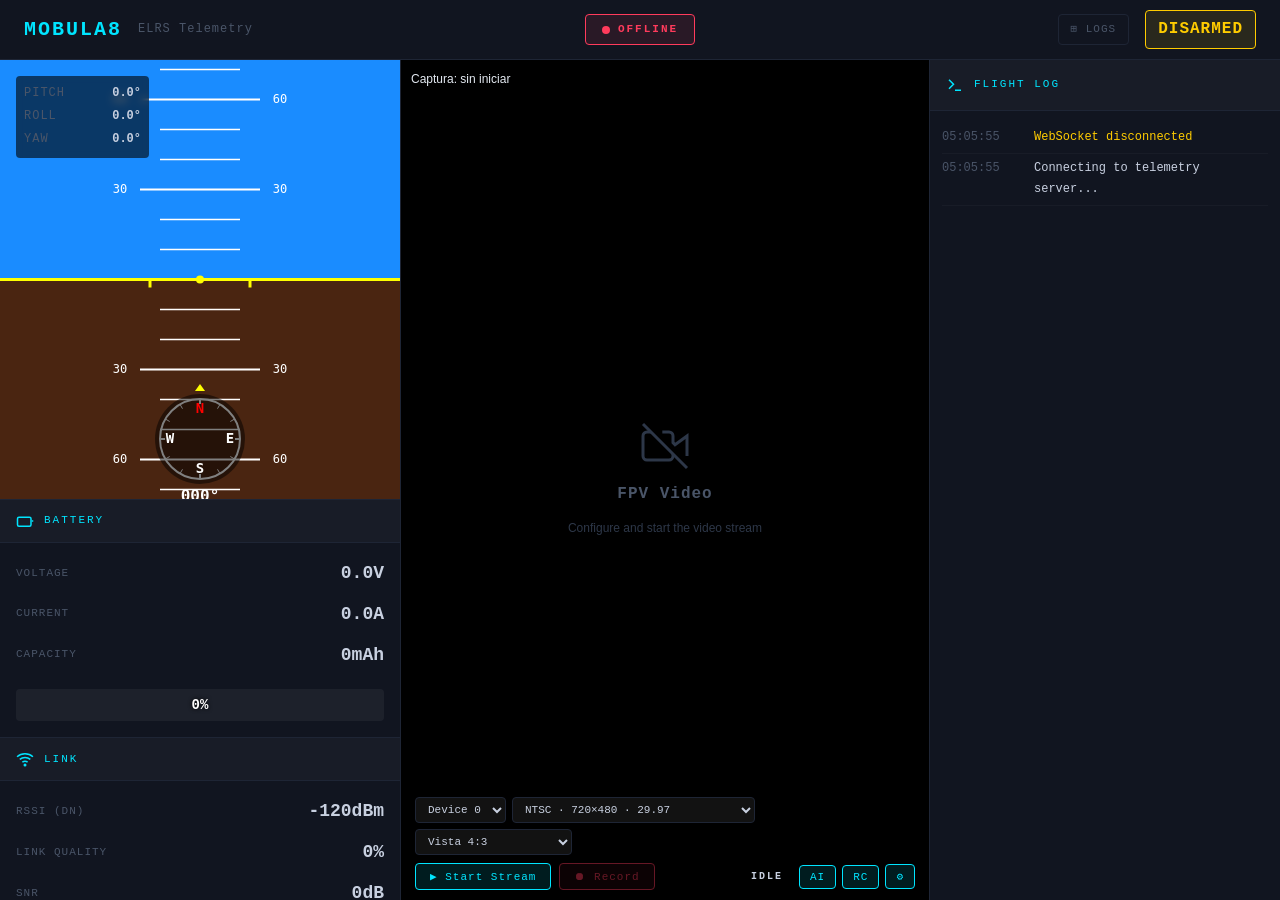
==== commit 8997aecd: "feat(video): mejora captura NTSC y persistencia de grabaciones - Usa 720x480 a 29.97 FPS como preset" ====
--- a/frontend/index.html
+++ b/frontend/index.html
@@ -28,10 +28,11 @@
             background: linear-gradient(transparent, rgba(0,0,0,.85));
             flex-wrap: wrap;
         }
-        .vc-group { display: flex; align-items: center; gap: 6px; }
+        .vc-group { display: flex; align-items: center; gap: 6px; flex-wrap: wrap; max-width: 100%; }
         .vc-status-group { margin-left: auto; }
 
         .vc-select {
+            max-width: 100%;
             background: rgba(255,255,255,.07);
             border: 1px solid #1e2535;
             color: var(--text-primary);
@@ -266,8 +267,14 @@
         <!-- Center Panel: FPV Video (WebRTC) -->
         <section class="center-panel" id="centerPanel">
             <!-- Video element -->
-            <video id="fpvVideo" autoplay playsinline muted
-                   style="width:100%;height:100%;object-fit:contain;background:#000;display:none;"></video>
+            <div id="videoSurface" style="position:absolute;inset:0;display:flex;align-items:center;justify-content:center;background:#000;">
+                <video id="fpvVideo" autoplay playsinline muted
+                       style="object-fit:fill;background:#000;display:none;"></video>
+            </div>
+            <div style="position:absolute;top:10px;left:10px;right:10px;z-index:2;pointer-events:none;color:#e2e8f0;font-size:12px;text-shadow:0 1px 3px #000;">
+                <div id="videoFormat" aria-live="polite">Captura: sin iniciar</div>
+                <div id="videoNotice" role="status" style="color:#fbbf24;overflow-wrap:anywhere;"></div>
+            </div>
 
             <!-- Overlay cuando no hay stream -->
             <div class="video-placeholder" id="videoPlaceholder">
@@ -413,9 +420,16 @@
                         <option value="0">Device 0</option>
                     </select>
                     <select id="resSelect" class="vc-select" title="Resolution">
-                        <option value="1280x720">720p</option>
-                        <option value="1920x1080">1080p</option>
-                        <option value="640x480">480p</option>
+                        <option value="720x480" data-fps="29.97002997002997">NTSC · 720×480 · 29.97</option>
+                        <option value="640x480" data-fps="29.97002997002997">NTSC · 640×480 · 29.97</option>
+                        <option value="720x576" data-fps="25">PAL · 720×576 · 25</option>
+                        <option value="1280x720" data-fps="30">HD · 1280×720 · 30 (si admite)</option>
+                        <option value="1920x1080" data-fps="30">HD · 1920×1080 · 30 (si admite)</option>
+                    </select>
+                    <select id="videoAspect" class="vc-select" title="Proporción de la cámara; solo cambia la visualización">
+                        <option value="4:3">Vista 4:3</option>
+                        <option value="16:9">Vista 16:9</option>
+                        <option value="native">Píxeles originales</option>
                     </select>
                 </div>
 
@@ -471,8 +485,6 @@
 
         // ── State ──────────────────────────────────
         let player      = null;
-        let recInterval = null;
-        let recSeconds  = 0;
         let streaming   = false;
 
         // ── Init ───────────────────────────────────
@@ -480,11 +492,37 @@
             const videoEl = document.getElementById('fpvVideo');
             player = new VideoPlayer(videoEl, {
                 onStateChange: updateVideoUI,
-                onError:       (msg) => console.error('[VideoPlayer]', msg),
+                onError: (msg) => {
+                    console.error('[VideoPlayer]', msg);
+                    document.getElementById('videoNotice').textContent = msg;
+                },
             });
 
+            document.getElementById('videoAspect').addEventListener('change', applyVideoAspect);
+            videoEl.addEventListener('resize', applyVideoAspect);
+            new ResizeObserver(applyVideoAspect).observe(document.getElementById('videoSurface'));
+            let polling = false;
+            setInterval(async () => {
+                if (!player.connected || polling) return;
+                polling = true;
+                try { await player.getServerStatus(); }
+                catch (err) { document.getElementById('videoNotice').textContent = err.message; }
+                finally { polling = false; }
+            }, 1000);
             await loadDevices();
             await loadCurrentConfig();
+        }
+
+        function applyVideoAspect() {
+            const video = document.getElementById('fpvVideo');
+            const surface = document.getElementById('videoSurface');
+            const mode = document.getElementById('videoAspect').value;
+            const ratio = mode === 'native'
+                ? ((video.videoWidth || 720) / (video.videoHeight || 480))
+                : (mode === '16:9' ? 16 / 9 : 4 / 3);
+            const width = Math.min(surface.clientWidth, surface.clientHeight * ratio);
+            video.style.width = `${width}px`;
+            video.style.height = `${width / ratio}px`;
         }
 
         async function loadDevices() {
@@ -789,34 +827,40 @@
                 const [w, h] = document.getElementById('resSelect').value.split('x').map(Number);
                 const device = parseInt(document.getElementById('deviceSelect').value);
                 streaming = true;
-                await player.connect({ device_id: device, width: w, height: h, fps: 30 });
+                const fps = Number(document.getElementById('resSelect').selectedOptions[0].dataset.fps);
+                document.getElementById('videoNotice').textContent = '';
+                await player.connect({ device_id: device, width: w, height: h, fps });
             }
         };
 
         // ── Record toggle ───────────────────────────
         window.recordToggle = async function () {
             if (!player || !streaming) return;
-
-            if (player.recording) {
-                await player.stopRecording();
-                clearInterval(recInterval);
-                recInterval = null;
-                document.getElementById('recTimer').style.display = 'none';
-            } else {
-                await player.startRecording();
-                recSeconds  = 0;
-                recInterval = setInterval(() => {
-                    recSeconds++;
-                    const m = String(Math.floor(recSeconds / 60)).padStart(2, '0');
-                    const s = String(recSeconds % 60).padStart(2, '0');
-                    document.getElementById('recTimer').textContent = `⏺ ${m}:${s}`;
-                }, 1000);
-                document.getElementById('recTimer').style.display = '';
+            try {
+                if (player.recording) await player.stopRecording();
+                else await player.startRecording();
+                await player.getServerStatus();
+            } catch (err) {
+                document.getElementById('videoNotice').textContent = err.message;
             }
         };
 
         // ── Update UI ───────────────────────────────
-        function updateVideoUI({ state, recording }) {
+        function updateVideoUI({ state, recording, capture, recorder }) {
+            const format = document.getElementById('videoFormat');
+            format.textContent = capture
+                ? `Captura ${capture.width}×${capture.height} · ${Number(capture.fps).toFixed(2)} FPS nominales · ${Number(capture.measured_fps || 0).toFixed(1)} FPS medidos`
+                : 'Captura: sin iniciar';
+            const notice = capture?.error || recorder?.error || capture?.format_warning || '';
+            const saved = !recording && recorder?.output_path
+                ? `Archivo cerrado: ${recorder.output_path}` : '';
+            document.getElementById('videoNotice').textContent = [notice, saved].filter(Boolean).join(' · ');
+            const timer = document.getElementById('recTimer');
+            timer.style.display = recording ? '' : 'none';
+            timer.textContent = `⏺ ${Math.floor(recorder?.duration_s || 0)} s`;
+            document.getElementById('resSelect').disabled = recording || state === 'connecting';
+            document.getElementById('deviceSelect').disabled = recording || state === 'connecting';
+            applyVideoAspect();
             // FIX v2.4.1: sincronizar el flag `streaming` con el estado real.
             // Antes, tras un error, `streaming` quedaba en true y el botón
             // "Retry" ejecutaba disconnect() en lugar de reconectar.
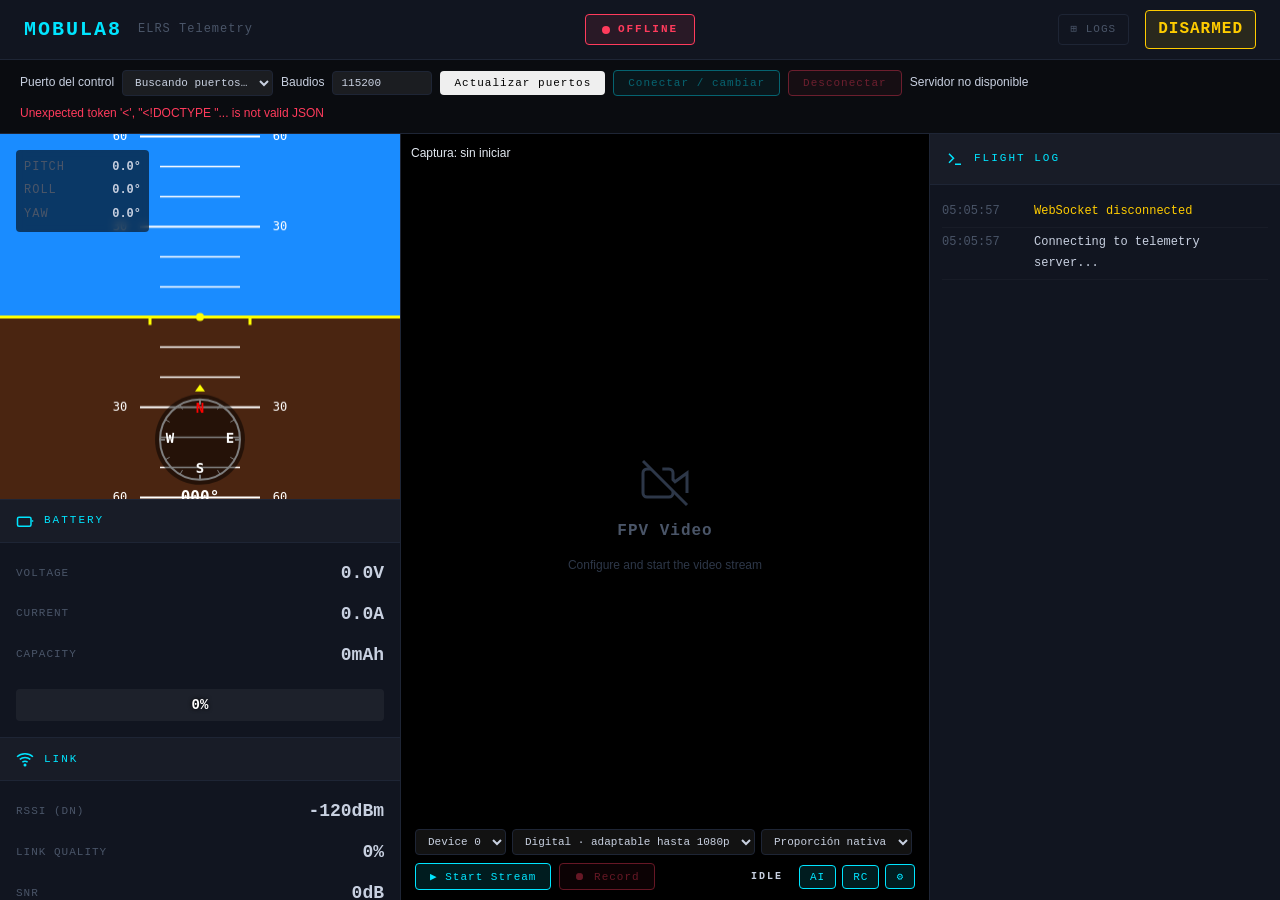
==== commit 2eb635d8: "feat: añadir hot-swap serial, endurecer RC y adaptar captura de video - Seleccionar puertos desde el" ====
--- a/frontend/index.html
+++ b/frontend/index.html
@@ -156,7 +156,7 @@
         }
     </style>
 </head>
-<body>
+<body class="telemetry-page">
     <!-- Header -->
     <header class="app-header">
         <div class="header-left">
@@ -174,6 +174,19 @@
             <div class="flight-mode" id="flightMode">DISARMED</div>
         </div>
     </header>
+
+    <section class="serial-controls" aria-label="Conexión del control">
+        <label for="serialPort">Puerto del control</label>
+        <select id="serialPort" class="vc-select"><option value="">Buscando puertos…</option></select>
+        <label for="serialBaud">Baudios</label>
+        <input id="serialBaud" class="vc-select" type="number" min="300" max="4000000" value="115200">
+        <button id="serialRefresh" class="vc-btn">Actualizar puertos</button>
+        <button id="serialConnect" class="vc-btn vc-btn-primary">Conectar / cambiar</button>
+        <button id="serialDisconnect" class="vc-btn vc-btn-danger">Desconectar</button>
+        <span id="serialStatus" role="status" aria-live="polite">Sin conexión serial</span>
+        <span id="serialError" role="alert"></span>
+    </section>
+    <script type="module" src="js/modules/SerialControls.js"></script>
 
     <!-- Main Grid -->
     <main class="main-grid">
@@ -419,17 +432,18 @@
                     <select id="deviceSelect" class="vc-select" title="Capture device">
                         <option value="0">Device 0</option>
                     </select>
-                    <select id="resSelect" class="vc-select" title="Resolution">
-                        <option value="720x480" data-fps="29.97002997002997">NTSC · 720×480 · 29.97</option>
-                        <option value="640x480" data-fps="29.97002997002997">NTSC · 640×480 · 29.97</option>
-                        <option value="720x576" data-fps="25">PAL · 720×576 · 25</option>
-                        <option value="1280x720" data-fps="30">HD · 1280×720 · 30 (si admite)</option>
-                        <option value="1920x1080" data-fps="30">HD · 1920×1080 · 30 (si admite)</option>
+                    <select id="videoProfile" class="vc-select" title="Tipo de entrada">
+                        <option value="digital">Digital · adaptable hasta 1080p</option>
+                        <option value="analog">Analógico · NTSC / PAL</option>
+                    </select>
+                    <select id="analogStandard" class="vc-select" title="Estándar analógico" hidden>
+                        <option value="ntsc">NTSC · 720×480 · 29.97 FPS</option>
+                        <option value="pal">PAL · 720×576 · 25 FPS</option>
                     </select>
                     <select id="videoAspect" class="vc-select" title="Proporción de la cámara; solo cambia la visualización">
                         <option value="4:3">Vista 4:3</option>
                         <option value="16:9">Vista 16:9</option>
-                        <option value="native">Píxeles originales</option>
+                        <option value="native" selected>Proporción nativa</option>
                     </select>
                 </div>
 
@@ -482,6 +496,7 @@
     <script type="module" src="js/app.js"></script>
     <script type="module">
         import { VideoPlayer } from './js/modules/VideoPlayer.js';
+        import { captureOptions, defaultAspect } from './js/modules/VideoPresets.js';
 
         // ── State ──────────────────────────────────
         let player      = null;
@@ -498,6 +513,17 @@
                 },
             });
 
+            document.getElementById('videoProfile').addEventListener('change', async () => {
+                applyProfile();
+                await loadCurrentConfig();
+                if (streaming) await player.connect(selectedCaptureOptions());
+            });
+            for (const id of ['deviceSelect', 'analogStandard']) {
+                document.getElementById(id).addEventListener('change', async () => {
+                    if (streaming) await player.connect(selectedCaptureOptions());
+                });
+            }
+            applyProfile();
             document.getElementById('videoAspect').addEventListener('change', applyVideoAspect);
             videoEl.addEventListener('resize', applyVideoAspect);
             new ResizeObserver(applyVideoAspect).observe(document.getElementById('videoSurface'));
@@ -513,12 +539,29 @@
             await loadCurrentConfig();
         }
 
+        function selectedCaptureOptions() {
+            return captureOptions(document.getElementById('deviceSelect').value,
+                document.getElementById('videoProfile').value,
+                document.getElementById('analogStandard').value);
+        }
+
+        function applyProfile() {
+            const profile = document.getElementById('videoProfile').value;
+            document.getElementById('analogStandard').hidden = profile !== 'analog';
+            document.getElementById('videoAspect').value = defaultAspect(profile);
+            for (const id of ['vsBrightness', 'vsContrast', 'vsSaturation']) {
+                document.getElementById(id).disabled = profile === 'digital';
+                document.getElementById(id).title = profile === 'digital' ? 'Digital conserva el color del dispositivo' : '';
+            }
+            applyVideoAspect();
+        }
+
         function applyVideoAspect() {
             const video = document.getElementById('fpvVideo');
             const surface = document.getElementById('videoSurface');
             const mode = document.getElementById('videoAspect').value;
             const ratio = mode === 'native'
-                ? ((video.videoWidth || 720) / (video.videoHeight || 480))
+                ? ((video.videoWidth || 1920) / (video.videoHeight || 1080))
                 : (mode === '16:9' ? 16 / 9 : 4 / 3);
             const width = Math.min(surface.clientWidth, surface.clientHeight * ratio);
             video.style.width = `${width}px`;
@@ -529,9 +572,10 @@
             try {
                 const devices = await player.getDevices();
                 const sel     = document.getElementById('deviceSelect');
-                sel.innerHTML = devices.length > 0
-                    ? devices.map(d => `<option value="${d.id}">${d.name} (${d.width}x${d.height})</option>`).join('')
-                    : '<option value="0">Device 0 (default)</option>';
+                const previous = sel.value;
+                sel.replaceChildren(...(devices.length ? devices.map(d =>
+                    new Option(`${d.name} · puerto ${d.id}`, d.id)) : [new Option('Device 0 (default)', '0')]));
+                if (devices.some(d => String(d.id) === previous)) sel.value = previous;
             } catch (_) {
                 // Backend sin módulo de video o sin iniciar
             }
@@ -655,6 +699,7 @@
         // corta a failsafe si el navegador muere o se pierde la conexión.
         let rcEnabled   = false;
         let rcWs        = null;
+        let rcEpoch     = null;
         let rcSendTimer = null;
         let rcPollTimer = null;
 
@@ -703,9 +748,36 @@
             };
         }
 
+        function rcFullChannels(ch) {
+            const full = Object.fromEntries(Array.from({length: 16}, (_, i) => [String(i + 1), 988]));
+            Object.assign(full, {'1': ch.roll, '2': ch.pitch, '3': ch.throttle, '4': ch.yaw});
+            return full;
+        }
+
         function rcConnectWs() {
-            rcWs = new WebSocket(`ws://${location.host}/ws/rc`);
-            rcWs.onclose = () => { rcWs = null; };
+            rcEpoch = null;
+            const socket = new WebSocket(`${location.protocol === 'https:' ? 'wss' : 'ws'}://${location.host}/ws/rc`);
+            rcWs = socket;
+            socket.onopen = () => socket.send(JSON.stringify({action: 'acquire',
+                channels: rcFullChannels({roll: 1500, pitch: 1500, throttle: 988, yaw: 1500})}));
+            socket.onmessage = event => {
+                const message = JSON.parse(event.data);
+                if (message.epoch) rcEpoch = message.epoch;
+                if (!message.ok) {
+                    rcEpoch = null;
+                    clearInterval(rcSendTimer);
+                    rcSetSliders([1500, 1500, 988, 1500]);
+                    document.getElementById('rcFsBadge').textContent = 'REACTIVAR RC';
+                }
+            };
+            socket.onclose = () => {
+                if (rcWs !== socket) return;
+                rcWs = null;
+                rcEpoch = null;
+                clearInterval(rcSendTimer);
+                rcSetSliders([1500, 1500, 988, 1500]);
+                document.getElementById('rcFsBadge').textContent = 'REACTIVAR RC';
+            };
         }
 
         window.rcToggle = async function () {
@@ -727,10 +799,9 @@
                 rcConnectWs();
                 rcSendTimer = setInterval(() => {
                     if (!rcWs || rcWs.readyState !== WebSocket.OPEN) {
-                        if (!rcWs) rcConnectWs();
                         return;
                     }
-                    rcWs.send(JSON.stringify({ channels: rcReadChannels() }));
+                    if (rcEpoch) rcWs.send(JSON.stringify({ epoch: rcEpoch, channels: rcFullChannels(rcReadChannels()) }));
                 }, 100);
                 rcPollTimer = setInterval(pollRcStatus, 1000);
             } else {
@@ -753,6 +824,16 @@
                 const s = await r.json();
                 document.getElementById('rcFrames').textContent = s.frames_sent ?? 0;
                 const badge = document.getElementById('rcFsBadge');
+                if (!s.enabled && rcEnabled) {
+                    rcEnabled = false;
+                    clearInterval(rcSendTimer); rcSendTimer = null;
+                    clearInterval(rcPollTimer); rcPollTimer = null;
+                    if (rcWs) { rcWs.close(); rcWs = null; }
+                    const btn = document.getElementById('btnRcToggle');
+                    btn.textContent = '▶ Enable RC';
+                    btn.classList.remove('active');
+                    rcSetSliders([1500, 1500, 988, 1500]);
+                }
                 if (!s.enabled)             { badge.textContent = 'OFF';      badge.className = 'rc-fs-badge'; }
                 else if (s.failsafe_active) { badge.textContent = 'FAILSAFE'; badge.className = 'rc-fs-badge failsafe'; }
                 else                        { badge.textContent = 'LIVE';     badge.className = 'rc-fs-badge live'; }
@@ -765,6 +846,7 @@
         window.addEventListener('gamepaddisconnected', () => {
             document.getElementById('rcGamepadName').textContent = 'no detectado';
             document.getElementById('rcGamepad').checked = false;
+            window.rcCenter();
         });
 
         window.vsUpdateValue = function (el, valId) {
@@ -786,7 +868,9 @@
                 await fetch('/api/video/config', {
                     method:  'POST',
                     headers: { 'Content-Type': 'application/json' },
-                    body:    JSON.stringify({ brightness, contrast, saturation, gamma }),
+                    body:    JSON.stringify({ profile: document.getElementById('videoProfile').value, gamma,
+                        ...(document.getElementById('videoProfile').value === 'analog'
+                            ? {brightness, contrast, saturation} : {}), }),
                 });
             } catch (e) {
                 console.error('[VideoSettings]', e);
@@ -795,7 +879,7 @@
 
         async function loadCurrentConfig() {
             try {
-                const r = await fetch('/api/video/config');
+                const r = await fetch(`/api/video/config?profile=${document.getElementById('videoProfile').value}`);
                 if (!r.ok) return;
                 const cfg = await r.json();
                 const setSlider = (id, valId, val) => {
@@ -824,12 +908,9 @@
                 document.getElementById('videoPlaceholder').style.display = '';
             } else {
                 // Iniciar
-                const [w, h] = document.getElementById('resSelect').value.split('x').map(Number);
-                const device = parseInt(document.getElementById('deviceSelect').value);
                 streaming = true;
-                const fps = Number(document.getElementById('resSelect').selectedOptions[0].dataset.fps);
                 document.getElementById('videoNotice').textContent = '';
-                await player.connect({ device_id: device, width: w, height: h, fps });
+                await player.connect(selectedCaptureOptions());
             }
         };
 
@@ -849,7 +930,7 @@
         function updateVideoUI({ state, recording, capture, recorder }) {
             const format = document.getElementById('videoFormat');
             format.textContent = capture
-                ? `Captura ${capture.width}×${capture.height} · ${Number(capture.fps).toFixed(2)} FPS nominales · ${Number(capture.measured_fps || 0).toFixed(1)} FPS medidos`
+                ? `Captura ${capture.width}×${capture.height} · ${Number(capture.fps).toFixed(2)} FPS nominales · ${Number(capture.measured_fps || 0).toFixed(1)} FPS medidos · Navegador ${document.getElementById('fpvVideo').videoWidth || "—"}×${document.getElementById('fpvVideo').videoHeight || "—"}`
                 : 'Captura: sin iniciar';
             const notice = capture?.error || recorder?.error || capture?.format_warning || '';
             const saved = !recording && recorder?.output_path
@@ -858,7 +939,8 @@
             const timer = document.getElementById('recTimer');
             timer.style.display = recording ? '' : 'none';
             timer.textContent = `⏺ ${Math.floor(recorder?.duration_s || 0)} s`;
-            document.getElementById('resSelect').disabled = recording || state === 'connecting';
+            document.getElementById('videoProfile').disabled = recording || state === 'connecting';
+            document.getElementById('analogStandard').disabled = recording || state === 'connecting';
             document.getElementById('deviceSelect').disabled = recording || state === 'connecting';
             applyVideoAspect();
             // FIX v2.4.1: sincronizar el flag `streaming` con el estado real.
--- a/frontend/css/main.css
+++ b/frontend/css/main.css
@@ -483,3 +483,14 @@
         height: calc(100vh - 120px);
     }
 }
+
+/* Selector serial del servidor (Windows/Linux). */
+.serial-controls { display: flex; flex-wrap: wrap; align-items: center; gap: 8px;
+    padding: 10px 20px; border-bottom: 1px solid var(--border-color); font-size: 12px; }
+.serial-controls select { max-width: min(360px, 100%); }
+.serial-controls input { width: 100px; }
+#serialError { color: var(--status-error); overflow-wrap: anywhere; }
+
+.telemetry-page { display: flex; flex-direction: column; }
+.telemetry-page > .app-header, .telemetry-page > .serial-controls { flex-shrink: 0; }
+.telemetry-page > .main-grid { flex: 1; min-height: 0; height: auto; }
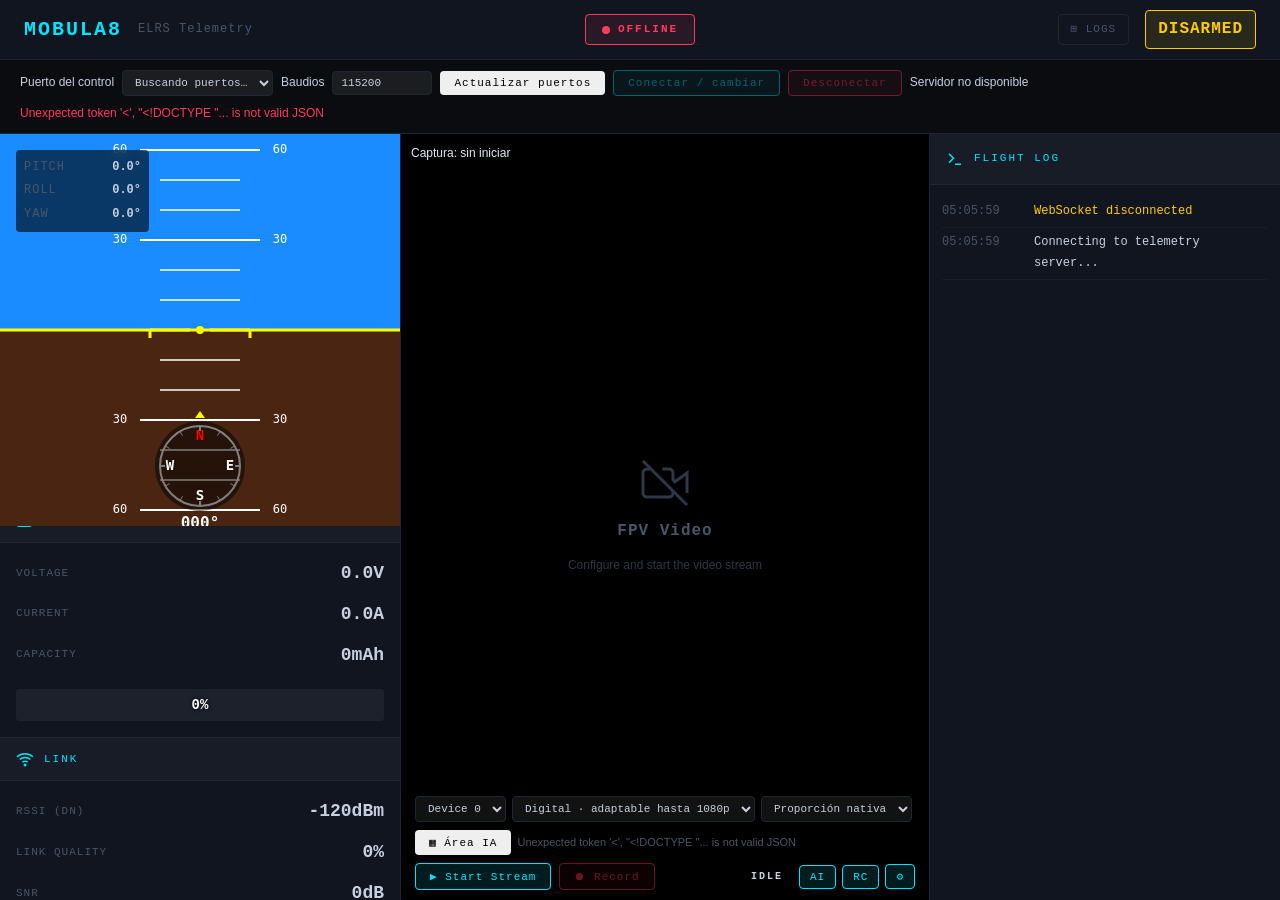
==== commit 5d1e0edb: "feat: añade área de inferencia configurable y mejora la captura de video - Incorpora selección ROI 1" ====
--- a/frontend/index.html
+++ b/frontend/index.html
@@ -26,7 +26,7 @@
             display: flex; align-items: center; gap: 8px;
             padding: 10px 14px;
             background: linear-gradient(transparent, rgba(0,0,0,.85));
-            flex-wrap: wrap;
+            flex-wrap: wrap; z-index: 4;
         }
         .vc-group { display: flex; align-items: center; gap: 6px; flex-wrap: wrap; max-width: 100%; }
         .vc-status-group { margin-left: auto; }
@@ -283,6 +283,7 @@
             <div id="videoSurface" style="position:absolute;inset:0;display:flex;align-items:center;justify-content:center;background:#000;">
                 <video id="fpvVideo" autoplay playsinline muted
                        style="object-fit:fill;background:#000;display:none;"></video>
+                <div id="visionRoiGrid" aria-label="Celdas incluidas en detección y segmentación" hidden></div>
             </div>
             <div style="position:absolute;top:10px;left:10px;right:10px;z-index:2;pointer-events:none;color:#e2e8f0;font-size:12px;text-shadow:0 1px 3px #000;">
                 <div id="videoFormat" aria-live="polite">Captura: sin iniciar</div>
@@ -447,6 +448,17 @@
                     </select>
                 </div>
 
+                <div class="vc-group roi-controls">
+                    <button id="roiEdit" class="vc-btn" type="button" aria-expanded="false">▦ Área IA</button>
+                    <span id="roiTools" hidden>
+                        <button id="roiAll" class="vc-btn" type="button">Todo</button>
+                        <button id="roiNone" class="vc-btn" type="button">Nada</button>
+                        <button id="roiApply" class="vc-btn vc-btn-primary" type="button">Aplicar</button>
+                        <button id="roiCancel" class="vc-btn" type="button">Cancelar</button>
+                    </span>
+                    <span id="roiMessage" role="status" aria-live="polite">Área de detección y segmentación</span>
+                </div>
+
                 <!-- Stream control -->
                 <div class="vc-group">
                     <button id="btnStream" class="vc-btn vc-btn-primary" onclick="videoToggle()">
@@ -496,11 +508,13 @@
     <script type="module" src="js/app.js"></script>
     <script type="module">
         import { VideoPlayer } from './js/modules/VideoPlayer.js';
+        import { VisionROI } from './js/modules/VisionROI.js';
         import { captureOptions, defaultAspect } from './js/modules/VideoPresets.js';
 
         // ── State ──────────────────────────────────
         let player      = null;
         let streaming   = false;
+        let visionROI   = null;
 
         // ── Init ───────────────────────────────────
         async function initVideo() {
@@ -523,10 +537,12 @@
                     if (streaming) await player.connect(selectedCaptureOptions());
                 });
             }
+            visionROI = new VisionROI(videoEl, document.getElementById('videoSurface'));
             applyProfile();
             document.getElementById('videoAspect').addEventListener('change', applyVideoAspect);
             videoEl.addEventListener('resize', applyVideoAspect);
             new ResizeObserver(applyVideoAspect).observe(document.getElementById('videoSurface'));
+            new ResizeObserver(applyVideoAspect).observe(document.getElementById('videoControls'));
             let polling = false;
             setInterval(async () => {
                 if (!player.connected || polling) return;
@@ -559,6 +575,7 @@
         function applyVideoAspect() {
             const video = document.getElementById('fpvVideo');
             const surface = document.getElementById('videoSurface');
+            surface.style.bottom = `${document.getElementById('videoControls').offsetHeight}px`;
             const mode = document.getElementById('videoAspect').value;
             const ratio = mode === 'native'
                 ? ((video.videoWidth || 1920) / (video.videoHeight || 1080))
@@ -566,6 +583,7 @@
             const width = Math.min(surface.clientWidth, surface.clientHeight * ratio);
             video.style.width = `${width}px`;
             video.style.height = `${width / ratio}px`;
+            visionROI?.sync();
         }
 
         async function loadDevices() {
@@ -930,7 +948,7 @@
         function updateVideoUI({ state, recording, capture, recorder }) {
             const format = document.getElementById('videoFormat');
             format.textContent = capture
-                ? `Captura ${capture.width}×${capture.height} · ${Number(capture.fps).toFixed(2)} FPS nominales · ${Number(capture.measured_fps || 0).toFixed(1)} FPS medidos · Navegador ${document.getElementById('fpvVideo').videoWidth || "—"}×${document.getElementById('fpvVideo').videoHeight || "—"}`
+                ? `Captura ${capture.width}×${capture.height} · ${capture.pixel_format || "formato desconocido"} · ${Number(capture.fps).toFixed(2)} FPS nominales · ${Number(capture.measured_fps || 0).toFixed(1)} FPS medidos · Navegador ${document.getElementById('fpvVideo').videoWidth || "—"}×${document.getElementById('fpvVideo').videoHeight || "—"}`
                 : 'Captura: sin iniciar';
             const notice = capture?.error || recorder?.error || capture?.format_warning || '';
             const saved = !recording && recorder?.output_path
--- a/frontend/css/main.css
+++ b/frontend/css/main.css
@@ -494,3 +494,22 @@
 .telemetry-page { display: flex; flex-direction: column; }
 .telemetry-page > .app-header, .telemetry-page > .serial-controls { flex-shrink: 0; }
 .telemetry-page > .main-grid { flex: 1; min-height: 0; height: auto; }
+
+/* ROI coordinates follow the displayed video, including analog aspect correction. */
+#visionRoiGrid {
+    position: absolute;
+    display: grid;
+    grid-template-columns: repeat(12, minmax(0, 1fr));
+    grid-template-rows: repeat(8, minmax(0, 1fr));
+    pointer-events: none;
+    z-index: 2;
+}
+#visionRoiGrid[hidden], #roiTools[hidden] { display: none; }
+#visionRoiGrid.editing { pointer-events: auto; touch-action: none; }
+.roi-cell { min-width: 0; min-height: 0; padding: 0; border: 0; background: transparent; }
+.roi-cell.excluded { background: repeating-linear-gradient(135deg, #0008 0 5px, #ef444440 5px 7px); }
+.editing .roi-cell { border: 1px solid #ffffff55; background-color: #22c55e18; cursor: crosshair; }
+.editing .roi-cell.excluded { background-color: #ef444460; }
+.roi-cell:focus-visible { outline: 2px solid white; outline-offset: -2px; }
+.roi-controls { display: flex; flex-wrap: wrap; align-items: center; gap: 6px; }
+#roiMessage { font-size: 11px; color: var(--text-secondary); }
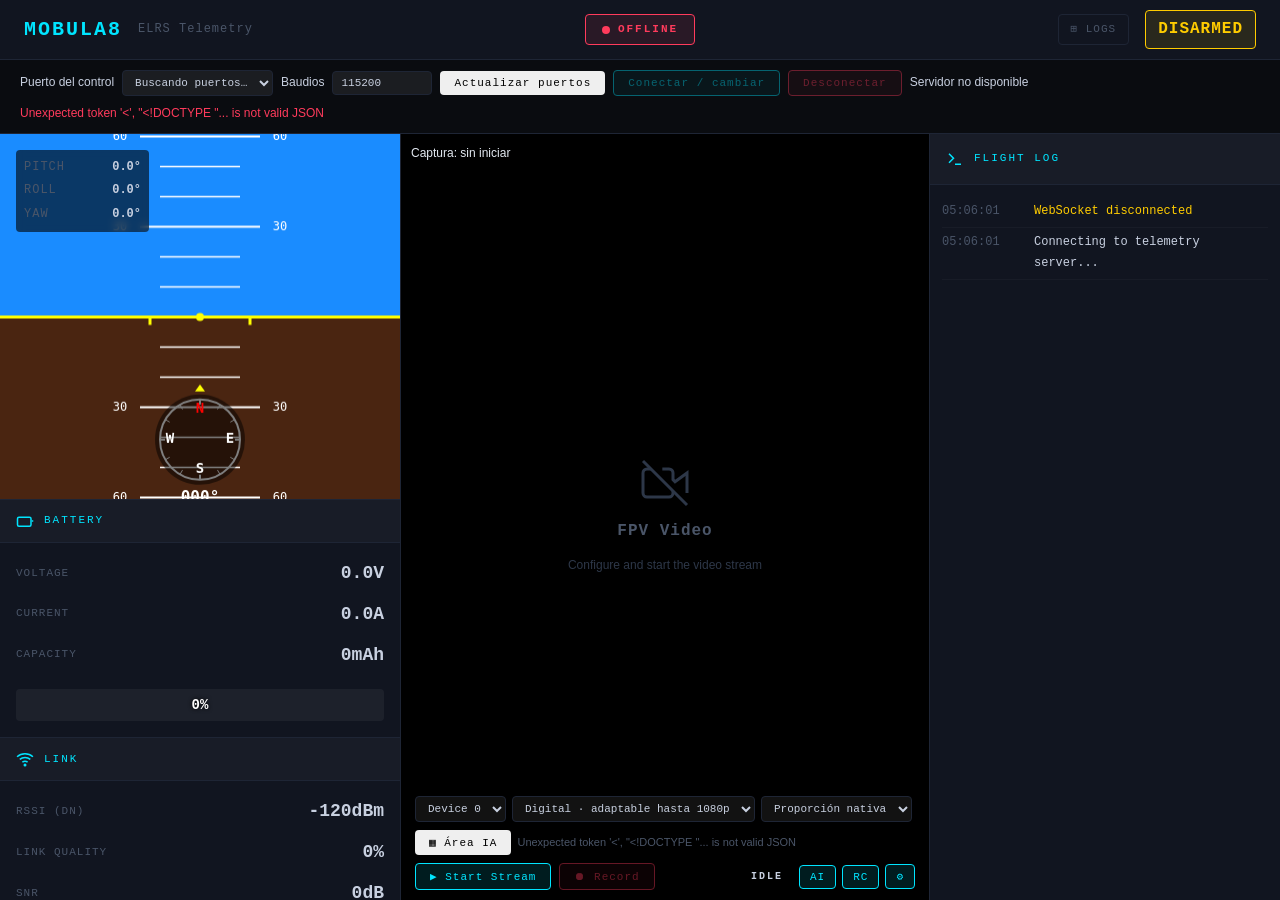
==== commit 5a8a4dec: "feat(vision): migrate to YOLO26 with single-pass detection and segmentation" ====
--- a/frontend/index.html
+++ b/frontend/index.html
@@ -306,7 +306,7 @@
             <!-- AI Vision Panel (collapsible): segmentación + detección YOLO -->
             <div class="yolo-panel" id="yoloPanel">
                 <div class="yolo-header">
-                    <span class="yolo-title">AI VISION — SEG + YOLO</span>
+                    <span class="yolo-title">AI VISION — YOLO26</span>
                     <span class="yolo-stats" id="yoloStats">
                         <span id="yoloFPS">--</span> FPS &nbsp;|&nbsp;
                         <span id="yoloCount">0</span> det &nbsp;|&nbsp;
@@ -315,36 +315,18 @@
                     </span>
                 </div>
                 <div class="vs-row">
-                    <span class="vs-label">DETECT</span>
-                    <select id="yoloModel" class="vc-select" style="flex:1;">
-                        <option value="yolov8n.pt">yolov8n (fast)</option>
-                        <option value="yolov8s.pt">yolov8s (balanced)</option>
-                        <option value="yolov8m.pt">yolov8m (accurate)</option>
-                    </select>
-                </div>
-                <div class="vs-row">
-                    <span class="vs-label">CONFIDENCE</span>
-                    <input type="range" class="vs-slider" id="yoloConf" min="10" max="95" value="50"
-                           oninput="vsUpdateValue(this,'yoloConfVal')">
-                    <span class="vs-value" id="yoloConfVal">50</span>
-                </div>
-                <div class="vs-row">
-                    <span class="vs-label">SEGMENT</span>
-                    <select id="segModel" class="vc-select" style="flex:1;">
-                        <option value="yolov8n-seg.pt">yolov8n-seg (fast)</option>
-                        <option value="yolov8s-seg.pt">yolov8s-seg (accurate)</option>
-                    </select>
-                    <select id="segFocus" class="vc-select" title="mask: suprime el fondo antes del detector | overlay: solo visual">
-                        <option value="mask">mask</option>
-                        <option value="overlay">overlay</option>
-                    </select>
-                </div>
-                <div class="vs-row" style="justify-content:flex-end;gap:8px;padding-top:4px;">
-                    <button class="vc-btn vc-btn-primary" id="btnSegToggle"
-                            onclick="segToggle()">▶ Enable SEG</button>
-                    <button class="vc-btn vc-btn-primary" id="btnYoloToggle"
-                            onclick="yoloToggle()">▶ Enable DETECT</button>
-                </div>
+                    <label for="visionMode">VISION MODE</label>
+                    <select id="visionMode" class="vc-select"><option value="off">OFF</option><option value="detect">DETECT</option><option value="segment">SEGMENT</option></select>
+                    <button id="visionApply" class="vc-btn vc-btn-primary" onclick="applyVision()">Aplicar</button>
+                </div>
+                <div class="vs-row"><label for="visionDetectModel">Detector</label><input id="visionDetectModel" class="vc-select" value="yolo26n.pt"></div>
+                <div class="vs-row"><label for="visionSegmentModel">Segmentador</label><input id="visionSegmentModel" class="vc-select" value="yolo26n-seg.pt"></div>
+                <div class="vs-row"><label for="visionDetectSize">imgsz DETECT</label><input id="visionDetectSize" type="number" min="32" max="2048" value="640"><label for="visionSegmentSize">SEGMENT</label><input id="visionSegmentSize" type="number" min="32" max="2048" value="416"></div>
+                <div class="vs-row"><label for="visionConfidence">Confidence</label><input id="visionConfidence" type="number" min="0" max="1" step="0.01" value="0.45"></div>
+                <div class="vs-row"><label for="visionClasses">Clases (separadas por coma)</label><input id="visionClasses" style="flex:1;min-width:0" placeholder="person, car, cow"></div>
+                <div class="vs-row"><label for="visionThresholds">Thresholds por clase (JSON)</label><input id="visionThresholds" style="flex:1;min-width:0" value='{}'></div>
+                <div id="visionDetails" class="yolo-stats"></div>
+                <div id="visionMessage" role="status" aria-live="polite"></div>
             </div>
 
             <!-- RC Inject Panel (collapsible) — Fase 3, pendiente validación de protocolo -->
@@ -600,107 +582,70 @@
         }
 
         // ── Video Settings ──────────────────────────
-        // ── AI Vision panel (segmentación + detección) ──
-        let yoloEnabled     = false;
-        let segEnabled      = false;
+        // One mode is applied atomically to the unified vision worker.
         let visionStatTimer = null;
-
-        window.toggleYoloPanel = function () {
-            const panel = document.getElementById('yoloPanel');
-            const isOpen = panel.classList.toggle('open');
-            // Solo un panel abierto a la vez
-            if (isOpen) {
-                document.getElementById('videoSettingsPanel').classList.remove('open');
-                document.getElementById('rcPanel').classList.remove('open');
-                loadVisionModels();
-            }
-        };
-
-        function fillModelSelect(selId, models, preferred) {
-            const all = [...new Set([...models.defaults, ...models.custom])];
-            document.getElementById(selId).innerHTML = all.map(m =>
-                `<option value="${m}"${m === preferred ? ' selected' : ''}>${m}</option>`
-            ).join('');
-        }
-
-        async function loadVisionModels() {
+        const visionField = id => document.getElementById(id);
+        window.toggleYoloPanel = async function () {
+            const open = visionField('yoloPanel').classList.toggle('open');
+            if (open) {
+                visionField('videoSettingsPanel').classList.remove('open');
+                visionField('rcPanel').classList.remove('open');
+                await loadVisionConfig();
+                await pollVisionStats();
+            }
+        };
+        async function loadVisionConfig() {
             try {
-                const r = await fetch('/api/vision/models');
+                const r = await fetch('/api/vision/config');
+                if (!r.ok) throw new Error('No se pudo leer la configuración');
+                const c = await r.json();
+                visionField('visionMode').value = c.pipeline_mode;
+                visionField('visionDetectModel').value = c.models.detect;
+                visionField('visionSegmentModel').value = c.models.segment;
+                visionField('visionDetectSize').value = c.imgsz.detect;
+                visionField('visionSegmentSize').value = c.imgsz.segment;
+                visionField('visionConfidence').value = c.confidence.default;
+                visionField('visionClasses').value = c.coco_classes.enabled.join(', ');
+                visionField('visionThresholds').value = JSON.stringify(c.confidence.per_class);
+            } catch (e) { visionField('visionMessage').textContent = e.message; }
+        }
+        window.applyVision = async function () {
+            const button = visionField('visionApply');
+            button.disabled = true;
+            visionField('visionMessage').textContent = 'Aplicando configuración…';
+            try {
+                const body = {
+                    pipeline_mode: visionField('visionMode').value,
+                    models: {detect: visionField('visionDetectModel').value, segment: visionField('visionSegmentModel').value},
+                    imgsz: {detect: Number(visionField('visionDetectSize').value), segment: Number(visionField('visionSegmentSize').value)},
+                    enabled_classes: visionField('visionClasses').value.split(',').map(s => s.trim()).filter(Boolean),
+                    confidence: {default: Number(visionField('visionConfidence').value), per_class: JSON.parse(visionField('visionThresholds').value)}
+                };
+                const r = await fetch('/api/vision/config', {method:'POST', headers:{'Content-Type':'application/json'}, body:JSON.stringify(body)});
+                const result = await r.json();
+                if (!r.ok) throw new Error(result.error || 'No se pudo aplicar la configuración');
+                visionField('visionMessage').textContent = 'Configuración aplicada';
+                await pollVisionStats();
+            } catch (e) { visionField('visionMessage').textContent = e.message; }
+            finally { button.disabled = false; }
+        };
+        async function pollVisionStats() {
+            try {
+                const r = await fetch('/api/vision/status');
                 if (!r.ok) return;
                 const data = await r.json();
-                fillModelSelect('yoloModel', data.detection,    'yolov8n.pt');
-                fillModelSelect('segModel',  data.segmentation, 'yolov8n-seg.pt');
+                visionField('yoloBadge').classList.toggle('visible', Boolean(data.active));
+                visionField('yoloFPS').textContent = data.vision_fps ?? '--';
+                visionField('yoloCount').textContent = data.detection?.detection_count ?? 0;
+                visionField('visionLat').textContent = data.pipeline_ms ?? '--';
+                const gov = data.governor || {};
+                visionField('visionVmax').textContent = gov.mode === 'active' ? gov.max_speed_ms.toFixed(1) : ['stale','warming_up'].includes(gov.mode) ? 'HOVER' : '--';
+                visionField('visionDetails').textContent = `${data.mode ?? 'off'} · ${data.model ?? '—'} · imgsz ${data.imgsz ?? '—'} · inferencia ${(data.inference_ms ?? 0).toFixed(1)} ms · edad ${data.result_age_ms ?? '—'} ms · clases ${(data.enabled_classes ?? []).join(', ')} · confidence ${data.confidence?.default ?? '—'} · thresholds ${JSON.stringify(data.confidence?.per_class ?? {})}`;
+                if (data.error) visionField('visionMessage').textContent = data.error;
             } catch (_) {}
         }
-
-        function updateVisionUI() {
-            const anyOn = yoloEnabled || segEnabled;
-            document.getElementById('yoloBadge').classList.toggle('visible', anyOn);
-            if (anyOn && !visionStatTimer) {
-                visionStatTimer = setInterval(pollVisionStats, 1500);
-            } else if (!anyOn && visionStatTimer) {
-                clearInterval(visionStatTimer); visionStatTimer = null;
-            }
-        }
-
-        async function toggleStage(btn, url, body, enabling, labelOn, labelOff) {
-            btn.textContent = '⏳ Loading...';
-            btn.disabled    = true;
-            let ok = false;
-            try {
-                const r    = await fetch(url, {
-                    method: 'POST', headers: { 'Content-Type': 'application/json' },
-                    body: JSON.stringify(body),
-                });
-                const data = await r.json();
-                ok = r.ok && data.enabled === enabling;
-                if (!ok) console.error('[Vision]', data.error || 'Error');
-            } catch (e) {
-                console.error('[Vision]', e);
-            }
-            const on = enabling ? ok : !ok;
-            btn.textContent = on ? labelOn : labelOff;
-            btn.classList.toggle('active', on);
-            btn.disabled = false;
-            return ok;
-        }
-
-        window.yoloToggle = async function () {
-            const btn   = document.getElementById('btnYoloToggle');
-            const model = document.getElementById('yoloModel').value;
-            const conf  = parseInt(document.getElementById('yoloConf').value) / 100;
-            const ok = await toggleStage(btn, '/api/yolo/config',
-                { enabled: !yoloEnabled, model, confidence: conf },
-                !yoloEnabled, '■ Disable DETECT', '▶ Enable DETECT');
-            if (ok) yoloEnabled = !yoloEnabled;
-            updateVisionUI();
-        };
-
-        window.segToggle = async function () {
-            const btn   = document.getElementById('btnSegToggle');
-            const model = document.getElementById('segModel').value;
-            const focus = document.getElementById('segFocus').value;
-            const ok = await toggleStage(btn, '/api/segmentation/config',
-                { enabled: !segEnabled, model, focus_mode: focus },
-                !segEnabled, '■ Disable SEG', '▶ Enable SEG');
-            if (ok) segEnabled = !segEnabled;
-            updateVisionUI();
-        };
-
-        async function pollVisionStats() {
-            try {
-                const r    = await fetch('/api/vision/status');
-                const data = await r.json();
-                if (!data.active) return;
-                document.getElementById('yoloFPS').textContent   = data.latency?.vision_fps ?? '--';
-                document.getElementById('yoloCount').textContent = data.detection?.detection_count ?? 0;
-                document.getElementById('visionLat').textContent = Math.round(data.latency?.pipeline_ms ?? 0);
-                const gov = data.governor || {};
-                document.getElementById('visionVmax').textContent =
-                    gov.mode === 'active' ? gov.max_speed_ms.toFixed(1) :
-                    gov.mode === 'stale'  ? 'HOVER' : '--';
-            } catch (_) {}
-        }
+        visionStatTimer = setInterval(pollVisionStats, 1500);
+        pollVisionStats();
 
         window.toggleVideoSettings = function () {
             const panel = document.getElementById('videoSettingsPanel');
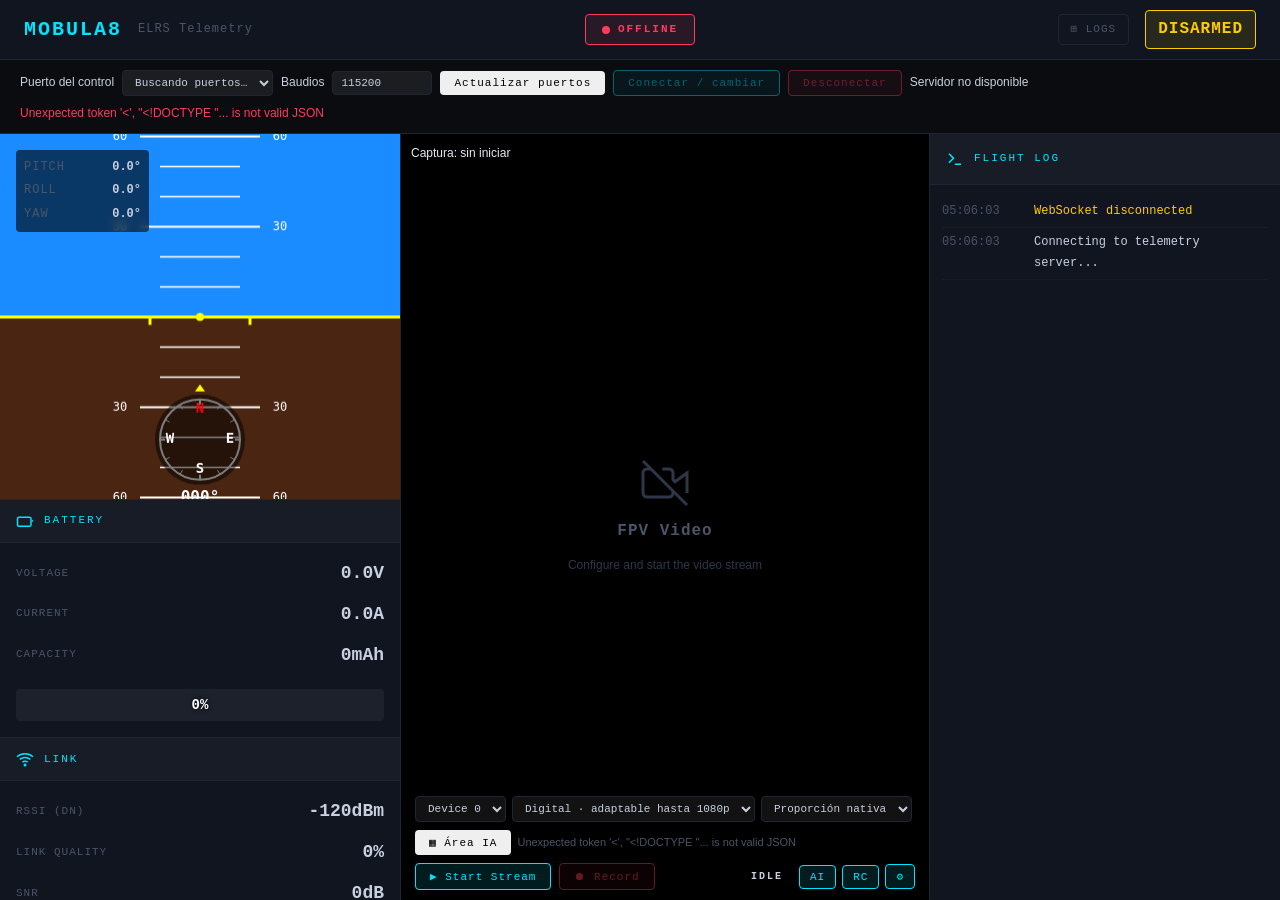
==== commit c99f54ce: "Alpha 1.0" ====
--- a/frontend/index.html
+++ b/frontend/index.html
@@ -505,6 +505,7 @@
                 onStateChange: updateVideoUI,
                 onError: (msg) => {
                     console.error('[VideoPlayer]', msg);
+                    window.reportClientEvent?.('error', `VideoPlayer: ${msg}`);
                     document.getElementById('videoNotice').textContent = msg;
                 },
             });
